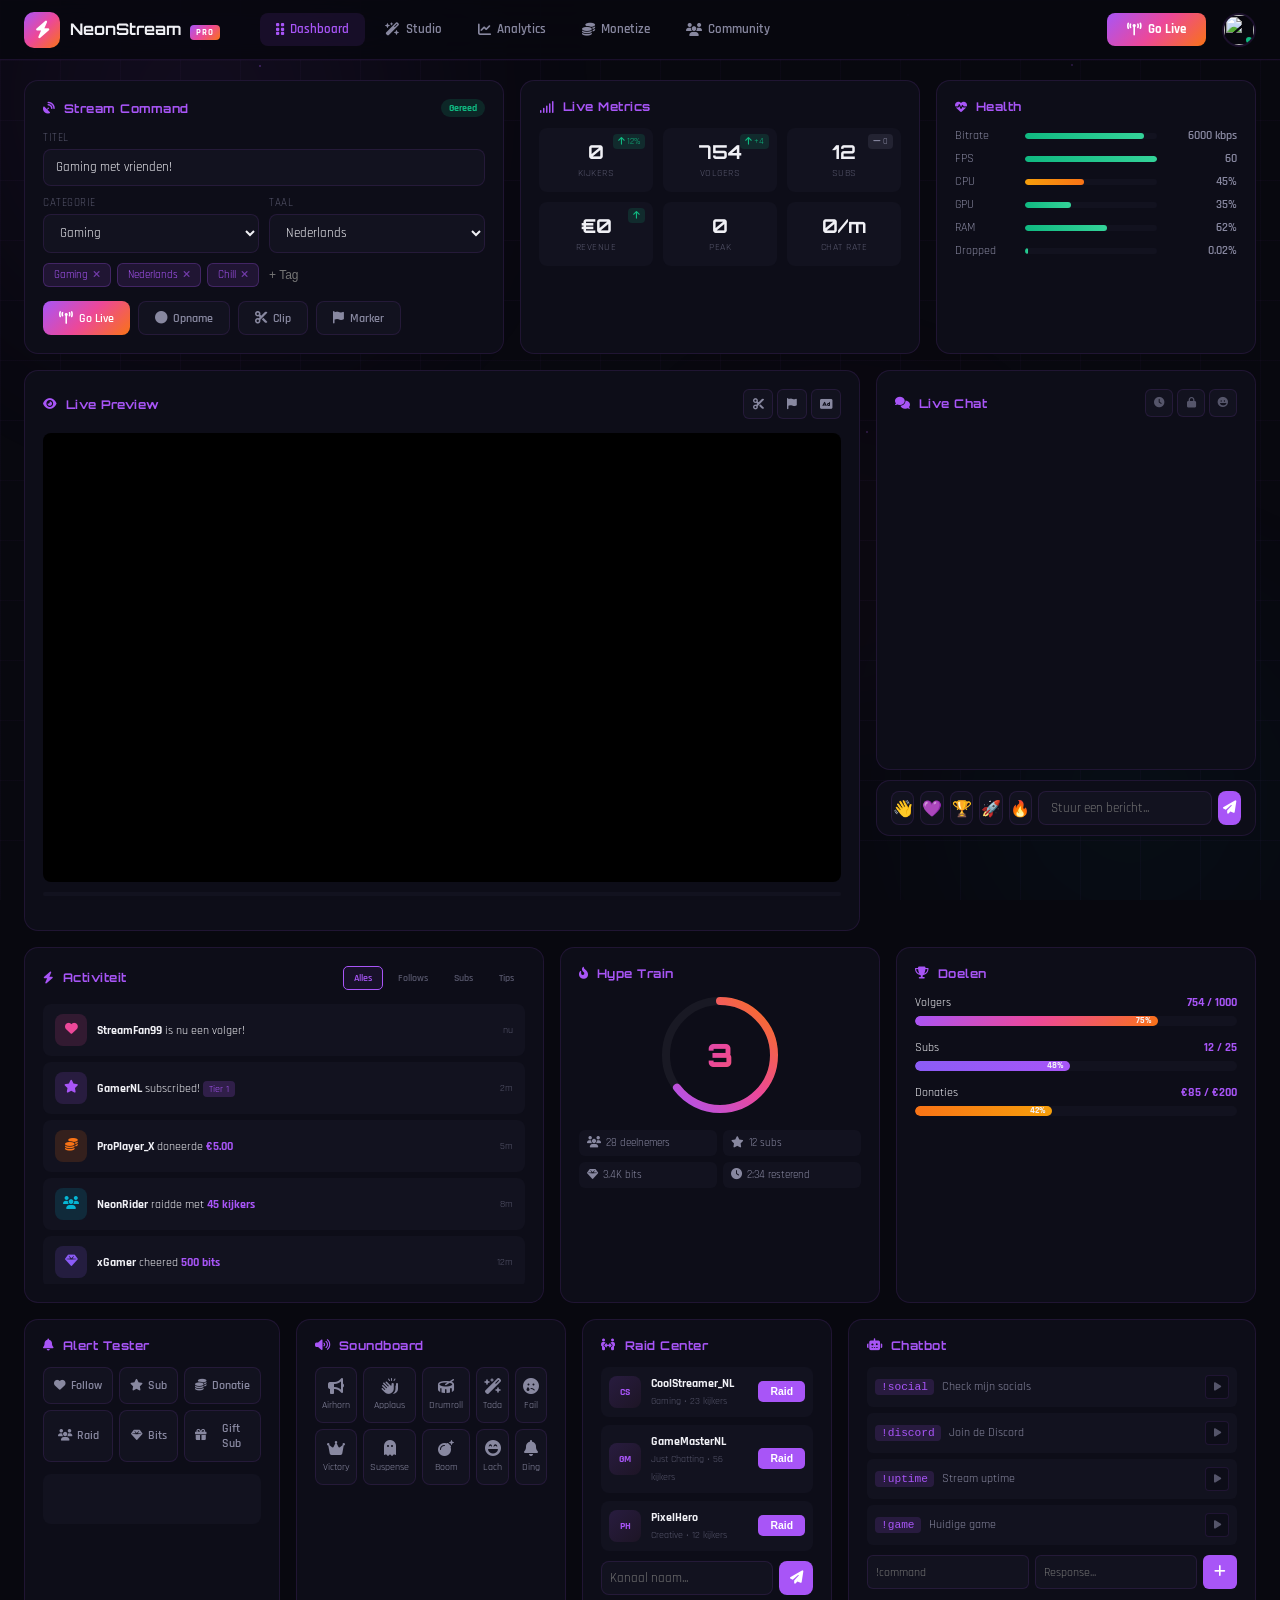
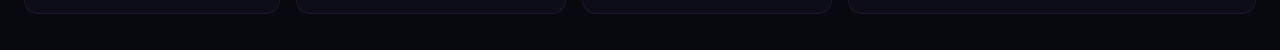
==== pro/index.html @ 512d28dc "Add PRO version + fix quick chat to send to real Twitch - Fix dashboard quick chat buttons to use Tw" ====
<!DOCTYPE html>
<html lang="nl">
<head>
    <meta charset="UTF-8">
    <meta name="viewport" content="width=device-width, initial-scale=1.0">
    <title>NeonStream PRO — Ultimate Streaming Command Center</title>
    <link href="https://fonts.googleapis.com/css2?family=Orbitron:wght@400;500;600;700;800;900&family=Rajdhani:wght@300;400;500;600;700&family=Inter:wght@300;400;500;600;700&display=swap" rel="stylesheet">
    <link rel="stylesheet" href="https://cdnjs.cloudflare.com/ajax/libs/font-awesome/6.4.0/css/all.min.css">
    <link rel="stylesheet" href="pro.css">
</head>
<body>
    <!-- Animated Background -->
    <div class="pro-bg">
        <div class="bg-grid"></div>
        <div class="bg-glow g1"></div>
        <div class="bg-glow g2"></div>
        <div class="bg-glow g3"></div>
        <div class="bg-particles" id="particles"></div>
    </div>

    <!-- Top Bar -->
    <header class="pro-topbar">
        <div class="topbar-left">
            <div class="pro-logo">
                <div class="logo-icon"><i class="fas fa-bolt"></i></div>
                <div class="logo-text">
                    <span class="logo-name">NeonStream</span>
                    <span class="logo-badge">PRO</span>
                </div>
            </div>
        </div>
        <nav class="topbar-nav">
            <a href="#" class="tn-link active" data-page="dashboard"><i class="fas fa-grip-vertical"></i> Dashboard</a>
            <a href="#" class="tn-link" data-page="studio"><i class="fas fa-wand-magic-sparkles"></i> Studio</a>
            <a href="#" class="tn-link" data-page="analytics"><i class="fas fa-chart-line"></i> Analytics</a>
            <a href="#" class="tn-link" data-page="monetize"><i class="fas fa-coins"></i> Monetize</a>
            <a href="#" class="tn-link" data-page="community"><i class="fas fa-users"></i> Community</a>
        </nav>
        <div class="topbar-right">
            <div class="live-indicator" id="liveIndicator">
                <span class="live-pulse"></span>
                <span class="live-text">LIVE</span>
                <span class="live-viewers"><i class="fas fa-eye"></i> <span id="topViewers">0</span></span>
                <span class="live-uptime" id="topUptime">00:00:00</span>
            </div>
            <button class="go-live-btn" id="goLiveBtn" onclick="toggleLive()">
                <i class="fas fa-broadcast-tower"></i>
                <span>Go Live</span>
            </button>
            <div class="user-avatar" onclick="toggleUserPanel()">
                <img src="https://static-cdn.jtvnw.net/jtv_user_pictures/default-avatar.png" alt="">
                <span class="avatar-status"></span>
            </div>
        </div>
    </header>

    <!-- Main Content -->
    <main class="pro-main">
        <!-- ========== DASHBOARD PAGE ========== -->
        <section class="pro-page active" id="pageDashboard">
            <!-- Stream Command Row -->
            <div class="cmd-row">
                <div class="cmd-card stream-card">
                    <div class="card-header">
                        <h3><i class="fas fa-satellite-dish"></i> Stream Command</h3>
                        <span class="card-badge online">Gereed</span>
                    </div>
                    <div class="stream-info-form">
                        <div class="sif-group">
                            <label>Titel</label>
                            <input type="text" id="proStreamTitle" placeholder="Je stream titel..." value="Gaming met vrienden!">
                        </div>
                        <div class="sif-row">
                            <div class="sif-group">
                                <label>Categorie</label>
                                <select id="proCategory">
                                    <option>Just Chatting</option>
                                    <option selected>Gaming</option>
                                    <option>Music</option>
                                    <option>Creative</option>
                                    <option>IRL</option>
                                    <option>Software & Game Dev</option>
                                    <option>Esports</option>
                                    <option>Education</option>
                                    <option>Podcasts</option>
                                </select>
                            </div>
                            <div class="sif-group">
                                <label>Taal</label>
                                <select><option>Nederlands</option><option>English</option></select>
                            </div>
                        </div>
                        <div class="sif-tags">
                            <span class="pro-tag">Gaming <i class="fas fa-xmark" onclick="this.parentElement.remove()"></i></span>
                            <span class="pro-tag">Nederlands <i class="fas fa-xmark" onclick="this.parentElement.remove()"></i></span>
                            <span class="pro-tag">Chill <i class="fas fa-xmark" onclick="this.parentElement.remove()"></i></span>
                            <input type="text" placeholder="+ Tag" onkeydown="if(event.key==='Enter'){addProTag(this)}">
                        </div>
                    </div>
                    <div class="stream-actions">
                        <button class="sa-btn primary" onclick="toggleLive()"><i class="fas fa-broadcast-tower"></i> Go Live</button>
                        <button class="sa-btn" onclick="toggleRecord()"><i class="fas fa-circle" id="proRecDot"></i> Opname</button>
                        <button class="sa-btn" onclick="proClip()"><i class="fas fa-scissors"></i> Clip</button>
                        <button class="sa-btn" onclick="proMarker()"><i class="fas fa-flag"></i> Marker</button>
                    </div>
                </div>

                <div class="cmd-card stats-card">
                    <div class="card-header"><h3><i class="fas fa-signal"></i> Live Metrics</h3></div>
                    <div class="metrics-grid">
                        <div class="metric-item"><div class="metric-val" id="mViewers">0</div><div class="metric-label">Kijkers</div><div class="metric-trend up"><i class="fas fa-arrow-up"></i> 12%</div></div>
                        <div class="metric-item"><div class="metric-val" id="mFollowers">754</div><div class="metric-label">Volgers</div><div class="metric-trend up"><i class="fas fa-arrow-up"></i> +4</div></div>
                        <div class="metric-item"><div class="metric-val" id="mSubs">12</div><div class="metric-label">Subs</div><div class="metric-trend neutral"><i class="fas fa-minus"></i> 0</div></div>
                        <div class="metric-item"><div class="metric-val" id="mRevenue">€0</div><div class="metric-label">Revenue</div><div class="metric-trend up"><i class="fas fa-arrow-up"></i></div></div>
                        <div class="metric-item"><div class="metric-val" id="mPeak">0</div><div class="metric-label">Peak</div><div class="metric-trend"></div></div>
                        <div class="metric-item"><div class="metric-val" id="mChatRate">0/m</div><div class="metric-label">Chat Rate</div><div class="metric-trend"></div></div>
                    </div>
                </div>

                <div class="cmd-card health-card">
                    <div class="card-header"><h3><i class="fas fa-heartbeat"></i> Health</h3></div>
                    <div class="health-bars">
                        <div class="hb-item"><span class="hb-label">Bitrate</span><div class="hb-bar"><div class="hb-fill good" style="width:90%"></div></div><span class="hb-val">6000 kbps</span></div>
                        <div class="hb-item"><span class="hb-label">FPS</span><div class="hb-bar"><div class="hb-fill good" style="width:100%"></div></div><span class="hb-val">60</span></div>
                        <div class="hb-item"><span class="hb-label">CPU</span><div class="hb-bar"><div class="hb-fill warn" id="hbCpu" style="width:45%"></div></div><span class="hb-val" id="hbCpuVal">45%</span></div>
                        <div class="hb-item"><span class="hb-label">GPU</span><div class="hb-bar"><div class="hb-fill good" style="width:35%"></div></div><span class="hb-val">35%</span></div>
                        <div class="hb-item"><span class="hb-label">RAM</span><div class="hb-bar"><div class="hb-fill good" id="hbRam" style="width:62%"></div></div><span class="hb-val" id="hbRamVal">62%</span></div>
                        <div class="hb-item"><span class="hb-label">Dropped</span><div class="hb-bar"><div class="hb-fill good" style="width:2%"></div></div><span class="hb-val">0.02%</span></div>
                    </div>
                </div>
            </div>

            <!-- Preview + Chat Row -->
            <div class="preview-row">
                <div class="cmd-card preview-card">
                    <div class="card-header">
                        <h3><i class="fas fa-eye"></i> Live Preview</h3>
                        <div class="preview-actions">
                            <button onclick="proClip()" title="Clip"><i class="fas fa-scissors"></i></button>
                            <button onclick="proMarker()" title="Marker"><i class="fas fa-flag"></i></button>
                            <button onclick="proAd()" title="Ad Break"><i class="fas fa-ad"></i></button>
                        </div>
                    </div>
                    <div class="preview-embed" id="proTwitchEmbed"></div>
                    <div class="preview-timeline">
                        <div class="pt-bar"><div class="pt-progress" id="ptProgress"></div></div>
                        <div class="pt-markers" id="ptMarkers"></div>
                    </div>
                </div>

                <div class="chat-column">
                    <div class="cmd-card chat-card">
                        <div class="card-header">
                            <h3><i class="fas fa-comments"></i> Live Chat</h3>
                            <div class="chat-mode-btns">
                                <button class="cm-btn" onclick="modAction('slow')" title="Slow Mode"><i class="fas fa-clock"></i></button>
                                <button class="cm-btn" onclick="modAction('sub')" title="Sub Only"><i class="fas fa-lock"></i></button>
                                <button class="cm-btn" onclick="modAction('emote')" title="Emote Only"><i class="fas fa-face-laugh"></i></button>
                            </div>
                        </div>
                        <div class="chat-embed" id="proChatEmbed"></div>
                    </div>
                    <div class="quick-chat-bar">
                        <button class="qc-btn" onclick="proSendChat('Welkom bij de stream! 👋')">👋</button>
                        <button class="qc-btn" onclick="proSendChat('Bedankt voor de follow! 💜')">💜</button>
                        <button class="qc-btn" onclick="proSendChat('GG! 🏆')">🏆</button>
                        <button class="qc-btn" onclick="proSendChat('LETS GO! 🚀')">🚀</button>
                        <button class="qc-btn" onclick="proSendChat('Hype! 🔥')">🔥</button>
                        <input type="text" class="qc-input" id="proQuickMsg" placeholder="Stuur een bericht..." onkeydown="if(event.key==='Enter')proSendChat(this.value)">
                        <button class="qc-send" onclick="proSendChat(document.getElementById('proQuickMsg').value)"><i class="fas fa-paper-plane"></i></button>
                    </div>
                </div>
            </div>

            <!-- Activity + Hype + Goals Row -->
            <div class="activity-row">
                <div class="cmd-card activity-card">
                    <div class="card-header">
                        <h3><i class="fas fa-bolt"></i> Activiteit</h3>
                        <div class="activity-filters">
                            <button class="af active" onclick="filterAct(this,'all')">Alles</button>
                            <button class="af" onclick="filterAct(this,'follow')">Follows</button>
                            <button class="af" onclick="filterAct(this,'sub')">Subs</button>
                            <button class="af" onclick="filterAct(this,'donation')">Tips</button>
                        </div>
                    </div>
                    <div class="activity-feed" id="activityFeed">
                        <div class="act-item follow"><div class="act-icon"><i class="fas fa-heart"></i></div><div class="act-body"><strong>StreamFan99</strong> is nu een volger!</div><div class="act-time">nu</div></div>
                        <div class="act-item sub"><div class="act-icon"><i class="fas fa-star"></i></div><div class="act-body"><strong>GamerNL</strong> subscribed! <span class="act-badge">Tier 1</span></div><div class="act-time">2m</div></div>
                        <div class="act-item donation"><div class="act-icon"><i class="fas fa-coins"></i></div><div class="act-body"><strong>ProPlayer_X</strong> doneerde <span class="act-amount">€5.00</span></div><div class="act-time">5m</div></div>
                        <div class="act-item raid"><div class="act-icon"><i class="fas fa-users"></i></div><div class="act-body"><strong>NeonRider</strong> raidde met <span class="act-amount">45 kijkers</span></div><div class="act-time">8m</div></div>
                        <div class="act-item bits"><div class="act-icon"><i class="fas fa-gem"></i></div><div class="act-body"><strong>xGamer</strong> cheered <span class="act-amount">500 bits</span></div><div class="act-time">12m</div></div>
                    </div>
                </div>

                <div class="cmd-card hype-card">
                    <div class="card-header"><h3><i class="fas fa-fire-flame-curved"></i> Hype Train</h3></div>
                    <div class="hype-display">
                        <div class="hype-level-ring">
                            <svg viewBox="0 0 120 120">
                                <circle cx="60" cy="60" r="54" fill="none" stroke="rgba(255,255,255,0.05)" stroke-width="8"/>
                                <circle cx="60" cy="60" r="54" fill="none" stroke="url(#hypeGrad)" stroke-width="8" stroke-dasharray="339" stroke-dashoffset="120" stroke-linecap="round" id="hypeRing"/>
                                <defs><linearGradient id="hypeGrad" x1="0%" y1="0%" x2="100%" y2="100%"><stop offset="0%" stop-color="#a855f7"/><stop offset="50%" stop-color="#ec4899"/><stop offset="100%" stop-color="#f97316"/></linearGradient></defs>
                            </svg>
                            <div class="hype-level-num">3</div>
                        </div>
                        <div class="hype-stats">
                            <div class="hs-item"><i class="fas fa-users"></i> 28 deelnemers</div>
                            <div class="hs-item"><i class="fas fa-star"></i> 12 subs</div>
                            <div class="hs-item"><i class="fas fa-gem"></i> 3.4K bits</div>
                            <div class="hs-item"><i class="fas fa-clock"></i> 2:34 resterend</div>
                        </div>
                    </div>
                </div>

                <div class="cmd-card goals-card">
                    <div class="card-header"><h3><i class="fas fa-trophy"></i> Doelen</h3></div>
                    <div class="pro-goals">
                        <div class="pro-goal">
                            <div class="pg-header"><span>Volgers</span><span class="pg-nums">754 / 1000</span></div>
                            <div class="pg-bar"><div class="pg-fill" style="width:75.4%"><span>75%</span></div></div>
                        </div>
                        <div class="pro-goal">
                            <div class="pg-header"><span>Subs</span><span class="pg-nums">12 / 25</span></div>
                            <div class="pg-bar"><div class="pg-fill sub" style="width:48%"><span>48%</span></div></div>
                        </div>
                        <div class="pro-goal">
                            <div class="pg-header"><span>Donaties</span><span class="pg-nums">€85 / €200</span></div>
                            <div class="pg-bar"><div class="pg-fill donation" style="width:42.5%"><span>42%</span></div></div>
                        </div>
                    </div>
                </div>
            </div>

            <!-- Alerts + Soundboard + Raid -->
            <div class="tools-row">
                <div class="cmd-card alerts-card">
                    <div class="card-header"><h3><i class="fas fa-bell"></i> Alert Tester</h3></div>
                    <div class="alert-test-grid">
                        <button class="at-btn follow" onclick="testProAlert('follow')"><i class="fas fa-heart"></i> Follow</button>
                        <button class="at-btn sub" onclick="testProAlert('sub')"><i class="fas fa-star"></i> Sub</button>
                        <button class="at-btn donation" onclick="testProAlert('donation')"><i class="fas fa-coins"></i> Donatie</button>
                        <button class="at-btn raid" onclick="testProAlert('raid')"><i class="fas fa-users"></i> Raid</button>
                        <button class="at-btn bits" onclick="testProAlert('bits')"><i class="fas fa-gem"></i> Bits</button>
                        <button class="at-btn giftsub" onclick="testProAlert('giftsub')"><i class="fas fa-gift"></i> Gift Sub</button>
                    </div>
                    <div class="alert-preview-area" id="proAlertPreview"></div>
                </div>

                <div class="cmd-card sound-card">
                    <div class="card-header"><h3><i class="fas fa-volume-high"></i> Soundboard</h3></div>
                    <div class="pro-soundboard">
                        <button class="sb-btn" onclick="proSound(this)"><i class="fas fa-bullhorn"></i><span>Airhorn</span></button>
                        <button class="sb-btn" onclick="proSound(this)"><i class="fas fa-hands-clapping"></i><span>Applaus</span></button>
                        <button class="sb-btn" onclick="proSound(this)"><i class="fas fa-drum"></i><span>Drumroll</span></button>
                        <button class="sb-btn" onclick="proSound(this)"><i class="fas fa-wand-magic-sparkles"></i><span>Tada</span></button>
                        <button class="sb-btn" onclick="proSound(this)"><i class="fas fa-face-sad-tear"></i><span>Fail</span></button>
                        <button class="sb-btn" onclick="proSound(this)"><i class="fas fa-crown"></i><span>Victory</span></button>
                        <button class="sb-btn" onclick="proSound(this)"><i class="fas fa-ghost"></i><span>Suspense</span></button>
                        <button class="sb-btn" onclick="proSound(this)"><i class="fas fa-bomb"></i><span>Boom</span></button>
                        <button class="sb-btn" onclick="proSound(this)"><i class="fas fa-laugh-beam"></i><span>Lach</span></button>
                        <button class="sb-btn" onclick="proSound(this)"><i class="fas fa-bell"></i><span>Ding</span></button>
                    </div>
                </div>

                <div class="cmd-card raid-card">
                    <div class="card-header"><h3><i class="fas fa-people-arrows"></i> Raid Center</h3></div>
                    <div class="raid-targets">
                        <div class="rt-item"><div class="rt-avatar">CS</div><div class="rt-info"><strong>CoolStreamer_NL</strong><span>Gaming • 23 kijkers</span></div><button class="rt-btn" onclick="proRaid('CoolStreamer_NL')">Raid</button></div>
                        <div class="rt-item"><div class="rt-avatar">GM</div><div class="rt-info"><strong>GameMasterNL</strong><span>Just Chatting • 56 kijkers</span></div><button class="rt-btn" onclick="proRaid('GameMasterNL')">Raid</button></div>
                        <div class="rt-item"><div class="rt-avatar">PH</div><div class="rt-info"><strong>PixelHero</strong><span>Creative • 12 kijkers</span></div><button class="rt-btn" onclick="proRaid('PixelHero')">Raid</button></div>
                    </div>
                    <div class="raid-custom-input">
                        <input type="text" placeholder="Kanaal naam..." id="proRaidTarget">
                        <button onclick="proRaid(document.getElementById('proRaidTarget').value)"><i class="fas fa-paper-plane"></i></button>
                    </div>
                </div>

                <div class="cmd-card chatbot-card">
                    <div class="card-header"><h3><i class="fas fa-robot"></i> Chatbot</h3></div>
                    <div class="pro-commands">
                        <div class="pc-item"><code>!social</code><span>Check mijn socials</span><button><i class="fas fa-play"></i></button></div>
                        <div class="pc-item"><code>!discord</code><span>Join de Discord</span><button><i class="fas fa-play"></i></button></div>
                        <div class="pc-item"><code>!uptime</code><span>Stream uptime</span><button><i class="fas fa-play"></i></button></div>
                        <div class="pc-item"><code>!game</code><span>Huidige game</span><button><i class="fas fa-play"></i></button></div>
                    </div>
                    <div class="pc-add">
                        <input type="text" placeholder="!command" id="proCmdName">
                        <input type="text" placeholder="Response..." id="proCmdResp">
                        <button onclick="addProCmd()"><i class="fas fa-plus"></i></button>
                    </div>
                </div>
            </div>
        </section>

        <!-- ========== STUDIO PAGE ========== -->
        <section class="pro-page" id="pageStudio">
            <div class="studio-layout">
                <div class="studio-main">
                    <div class="cmd-card">
                        <div class="card-header"><h3><i class="fas fa-wand-magic-sparkles"></i> Scene Editor</h3></div>
                        <div class="studio-canvas" id="studioCanvas">
                            <div class="sc-element" style="top:60%;left:5%;background:rgba(168,85,247,0.3)"><i class="fas fa-video"></i> Webcam</div>
                            <div class="sc-element" style="top:10%;left:70%;background:rgba(6,182,212,0.3)"><i class="fas fa-comments"></i> Chat</div>
                            <div class="sc-element" style="top:5%;left:30%;background:rgba(236,72,153,0.3)"><i class="fas fa-bell"></i> Alerts</div>
                        </div>
                        <div class="studio-toolbar">
                            <button onclick="addStudioEl('text')"><i class="fas fa-font"></i></button>
                            <button onclick="addStudioEl('image')"><i class="fas fa-image"></i></button>
                            <button onclick="addStudioEl('webcam')"><i class="fas fa-video"></i></button>
                            <button onclick="addStudioEl('browser')"><i class="fas fa-globe"></i></button>
                            <button onclick="addStudioEl('game')"><i class="fas fa-gamepad"></i></button>
                            <button onclick="addStudioEl('screen')"><i class="fas fa-desktop"></i></button>
                            <div class="toolbar-sep"></div>
                            <button onclick="triggerFx('confetti')"><i class="fas fa-party-horn"></i></button>
                            <button onclick="triggerFx('fireworks')"><i class="fas fa-burst"></i></button>
                            <button onclick="triggerFx('snow')"><i class="fas fa-snowflake"></i></button>
                            <button onclick="triggerFx('hearts')"><i class="fas fa-heart"></i></button>
                        </div>
                    </div>
                    <div class="studio-bottom">
                        <div class="cmd-card audio-card">
                            <div class="card-header"><h3><i class="fas fa-sliders-h"></i> Audio Mixer</h3></div>
                            <div class="pro-mixer">
                                <div class="pm-ch"><div class="pm-label"><i class="fas fa-microphone"></i> Mic</div><div class="pm-meter"><div class="pm-fill" style="width:70%"></div></div><input type="range" min="0" max="100" value="80"><button class="pm-mute"><i class="fas fa-microphone"></i></button></div>
                                <div class="pm-ch"><div class="pm-label"><i class="fas fa-desktop"></i> Desktop</div><div class="pm-meter"><div class="pm-fill" style="width:50%"></div></div><input type="range" min="0" max="100" value="60"><button class="pm-mute"><i class="fas fa-volume-up"></i></button></div>
                                <div class="pm-ch"><div class="pm-label"><i class="fas fa-gamepad"></i> Game</div><div class="pm-meter"><div class="pm-fill" style="width:60%"></div></div><input type="range" min="0" max="100" value="70"><button class="pm-mute"><i class="fas fa-volume-up"></i></button></div>
                                <div class="pm-ch"><div class="pm-label"><i class="fas fa-music"></i> Muziek</div><div class="pm-meter"><div class="pm-fill" style="width:30%"></div></div><input type="range" min="0" max="100" value="40"><button class="pm-mute"><i class="fas fa-volume-up"></i></button></div>
                            </div>
                        </div>
                    </div>
                </div>
                <div class="studio-sidebar">
                    <div class="cmd-card scenes-card">
                        <div class="card-header"><h3><i class="fas fa-layer-group"></i> Scenes</h3></div>
                        <div class="pro-scenes">
                            <div class="ps-item active"><i class="fas fa-gamepad"></i> Gaming <span class="ps-live">LIVE</span></div>
                            <div class="ps-item"><i class="fas fa-comments"></i> Just Chatting</div>
                            <div class="ps-item"><i class="fas fa-clock"></i> Starting Soon</div>
                            <div class="ps-item"><i class="fas fa-coffee"></i> BRB</div>
                            <div class="ps-item"><i class="fas fa-hand-wave"></i> Ending</div>
                        </div>
                        <button class="pro-add-btn"><i class="fas fa-plus"></i> Nieuwe Scene</button>
                    </div>
                    <div class="cmd-card trans-card">
                        <div class="card-header"><h3><i class="fas fa-shuffle"></i> Transitie</h3></div>
                        <select class="pro-select"><option>Fade</option><option>Slide</option><option>Zoom</option><option>Stinger</option><option>Cut</option></select>
                        <label class="pro-range-label">Duur: <span id="proTransDur">500</span>ms</label>
                        <input type="range" min="100" max="3000" value="500" class="pro-range" oninput="document.getElementById('proTransDur').textContent=this.value">
                    </div>
                </div>
            </div>
        </section>

        <!-- ========== ANALYTICS PAGE ========== -->
        <section class="pro-page" id="pageAnalytics">
            <div class="analytics-header-row">
                <div class="cmd-card stat-highlight"><div class="sh-icon" style="background:rgba(168,85,247,0.2);color:#a855f7"><i class="fas fa-eye"></i></div><div class="sh-info"><span class="sh-val">1,247</span><span class="sh-label">Totaal Kijkers (7d)</span></div></div>
                <div class="cmd-card stat-highlight"><div class="sh-icon" style="background:rgba(236,72,153,0.2);color:#ec4899"><i class="fas fa-heart"></i></div><div class="sh-info"><span class="sh-val">+89</span><span class="sh-label">Nieuwe Volgers (7d)</span></div></div>
                <div class="cmd-card stat-highlight"><div class="sh-icon" style="background:rgba(249,115,22,0.2);color:#f97316"><i class="fas fa-coins"></i></div><div class="sh-info"><span class="sh-val">€342</span><span class="sh-label">Revenue (7d)</span></div></div>
                <div class="cmd-card stat-highlight"><div class="sh-icon" style="background:rgba(16,185,129,0.2);color:#10b981"><i class="fas fa-clock"></i></div><div class="sh-info"><span class="sh-val">28.5h</span><span class="sh-label">Stream Tijd (7d)</span></div></div>
            </div>
            <div class="analytics-graphs">
                <div class="cmd-card"><div class="card-header"><h3><i class="fas fa-chart-area"></i> Kijkers Trend</h3></div><canvas id="proViewerChart" height="200"></canvas></div>
                <div class="cmd-card"><div class="card-header"><h3><i class="fas fa-chart-bar"></i> Revenue Breakdown</h3></div><canvas id="proRevenueChart" height="200"></canvas></div>
            </div>
            <div class="analytics-details">
                <div class="cmd-card"><div class="card-header"><h3><i class="fas fa-list-ol"></i> Top Supporters</h3></div>
                    <div class="supporters-list">
                        <div class="sup-item"><span class="sup-rank gold">1</span><span class="sup-name">ProPlayer_X</span><span class="sup-amount">€125.00</span></div>
                        <div class="sup-item"><span class="sup-rank silver">2</span><span class="sup-name">GamerNL</span><span class="sup-amount">€67.50</span></div>
                        <div class="sup-item"><span class="sup-rank bronze">3</span><span class="sup-name">NeonRider</span><span class="sup-amount">€45.00</span></div>
                        <div class="sup-item"><span class="sup-rank">4</span><span class="sup-name">StreamFan99</span><span class="sup-amount">€32.00</span></div>
                        <div class="sup-item"><span class="sup-rank">5</span><span class="sup-name">CoolViewer</span><span class="sup-amount">€28.50</span></div>
                    </div>
                </div>
                <div class="cmd-card"><div class="card-header"><h3><i class="fas fa-calendar-check"></i> Stream Schema</h3></div>
                    <div class="pro-schedule">
                        <div class="psch-item today"><div class="psch-day">Vandaag</div><div class="psch-time">14:00 - 18:00</div><div class="psch-cat">Gaming</div></div>
                        <div class="psch-item"><div class="psch-day">Morgen</div><div class="psch-time">20:00 - 23:00</div><div class="psch-cat">Just Chatting</div></div>
                        <div class="psch-item"><div class="psch-day">Zondag</div><div class="psch-time">12:00 - 20:00</div><div class="psch-cat">Marathon</div></div>
                    </div>
                </div>
            </div>
        </section>

        <!-- ========== MONETIZE PAGE ========== -->
        <section class="pro-page" id="pageMonetize">
            <div class="monetize-overview">
                <div class="cmd-card mo-highlight"><div class="mo-val">€342.50</div><div class="mo-label">Deze Maand</div></div>
                <div class="cmd-card mo-highlight"><div class="mo-val">€1,245</div><div class="mo-label">Totaal</div></div>
                <div class="cmd-card mo-highlight"><div class="mo-val">12</div><div class="mo-label">Active Subs</div></div>
                <div class="cmd-card mo-highlight"><div class="mo-val">€28.54</div><div class="mo-label">Gem. per Stream</div></div>
            </div>
            <div class="monetize-grid">
                <div class="cmd-card"><div class="card-header"><h3><i class="fas fa-star"></i> Subscriptions</h3></div>
                    <div class="sub-tiers">
                        <div class="st-item"><span class="st-tier">Tier 1</span><span class="st-price">€4.99</span><span class="st-count">8 subs</span></div>
                        <div class="st-item"><span class="st-tier t2">Tier 2</span><span class="st-price">€9.99</span><span class="st-count">3 subs</span></div>
                        <div class="st-item"><span class="st-tier t3">Tier 3</span><span class="st-price">€24.99</span><span class="st-count">1 sub</span></div>
                    </div>
                </div>
                <div class="cmd-card"><div class="card-header"><h3><i class="fas fa-coins"></i> Donaties</h3></div>
                    <div class="donation-settings">
                        <div class="ds-item"><label>Min. Donatie</label><input type="number" value="1" min="1"> EUR</div>
                        <div class="ds-item"><label>TTS Minimum</label><input type="number" value="5" min="1"> EUR</div>
                        <div class="ds-item"><label>Max. Bericht Lengte</label><input type="number" value="200" min="50"> tekens</div>
                    </div>
                </div>
                <div class="cmd-card"><div class="card-header"><h3><i class="fas fa-ad"></i> Ads</h3></div>
                    <div class="ad-controls">
                        <button class="sa-btn" onclick="proAd()"><i class="fas fa-play"></i> Start Ad Break (90s)</button>
                        <label class="pro-toggle"><input type="checkbox" checked> Auto Ad Breaks</label>
                        <label>Interval: <select class="pro-select"><option>30 min</option><option>45 min</option><option>60 min</option></select></label>
                    </div>
                </div>
            </div>
        </section>

        <!-- ========== COMMUNITY PAGE ========== -->
        <section class="pro-page" id="pageCommunity">
            <div class="community-grid">
                <div class="cmd-card"><div class="card-header"><h3><i class="fas fa-shield-halved"></i> Moderatie</h3></div>
                    <div class="pro-mod-grid">
                        <button class="pm-btn" onclick="proMod(this,'slow')"><i class="fas fa-clock"></i> Slow Mode</button>
                        <button class="pm-btn" onclick="proMod(this,'sub')"><i class="fas fa-lock"></i> Sub Only</button>
                        <button class="pm-btn" onclick="proMod(this,'emote')"><i class="fas fa-face-laugh"></i> Emote Only</button>
                        <button class="pm-btn" onclick="proMod(this,'followers')"><i class="fas fa-user-check"></i> Followers Only</button>
                        <button class="pm-btn" onclick="proMod(this,'unique')"><i class="fas fa-fingerprint"></i> Unique</button>
                        <button class="pm-btn" onclick="proMod(this,'clear')"><i class="fas fa-broom"></i> Clear Chat</button>
                    </div>
                    <div class="automod-section">
                        <h4>AutoMod Level</h4>
                        <input type="range" min="0" max="4" value="2" class="pro-range" id="proAutomod">
                        <div class="am-labels"><span>Uit</span><span>Mild</span><span>Medium</span><span>Streng</span><span>Max</span></div>
                    </div>
                </div>
                <div class="cmd-card"><div class="card-header"><h3><i class="fas fa-globe"></i> Multi-Platform</h3></div>
                    <div class="pro-platforms">
                        <div class="pp-item connected"><i class="fab fa-twitch"></i><span>Twitch</span><span class="pp-status on">Verbonden</span></div>
                        <div class="pp-item"><i class="fab fa-youtube"></i><span>YouTube</span><button class="pp-connect">Verbinden</button></div>
                        <div class="pp-item"><i class="fab fa-tiktok"></i><span>TikTok Live</span><button class="pp-connect">Verbinden</button></div>
                        <div class="pp-item"><i class="fab fa-facebook"></i><span>Facebook</span><button class="pp-connect">Verbinden</button></div>
                        <div class="pp-item"><i class="fas fa-k"></i><span>Kick</span><button class="pp-connect">Verbinden</button></div>
                    </div>
                </div>
                <div class="cmd-card"><div class="card-header"><h3><i class="fas fa-crystal-ball"></i> Predictions</h3></div>
                    <div class="pro-pred">
                        <input type="text" class="pro-input" placeholder="Stel een vraag..." id="proPredQ">
                        <div class="pred-opts"><input type="text" class="pro-input" placeholder="Ja!" value="Ja!"><input type="text" class="pro-input" placeholder="Nee..." value="Nee..."></div>
                        <button class="sa-btn primary full" onclick="startProPred()"><i class="fas fa-play"></i> Start Prediction</button>
                    </div>
                </div>
                <div class="cmd-card"><div class="card-header"><h3><i class="fas fa-poll"></i> Polls</h3></div>
                    <div class="pro-poll">
                        <input type="text" class="pro-input" placeholder="Stel een vraag..." id="proPollQ">
                        <div class="poll-opts" id="proPollOpts"><input type="text" class="pro-input" placeholder="Optie 1"><input type="text" class="pro-input" placeholder="Optie 2"></div>
                        <button class="sa-btn" onclick="addProPollOpt()"><i class="fas fa-plus"></i> Optie</button>
                        <button class="sa-btn primary full" onclick="startProPoll()"><i class="fas fa-play"></i> Start Poll</button>
                    </div>
                </div>
            </div>
        </section>
    </main>

    <!-- Notification Toast -->
    <div class="pro-toast" id="proToast"></div>

    <script src="https://embed.twitch.tv/embed/v1.js"></script>
    <script src="pro.js"></script>
</body>
</html>
---- pro/pro.css ----
/* ==================== NEONSTREAM PRO — PREMIUM CSS ==================== */
:root {
    --bg-primary: #08080f;
    --bg-card: #0d0d18;
    --bg-surface: #12121f;
    --bg-hover: #1a1a2e;
    --border: rgba(168,85,247,0.12);
    --border-hover: rgba(168,85,247,0.35);
    --accent: #a855f7;
    --accent-2: #06b6d4;
    --accent-3: #ec4899;
    --accent-4: #f97316;
    --text-1: #f0f0f5;
    --text-2: #8888a0;
    --text-3: #55556a;
    --gradient: linear-gradient(135deg, #a855f7, #ec4899, #f97316);
    --gradient-subtle: linear-gradient(135deg, rgba(168,85,247,0.15), rgba(236,72,153,0.05));
    --glow: 0 0 30px rgba(168,85,247,0.15);
    --glow-strong: 0 0 60px rgba(168,85,247,0.25);
    --radius: 14px;
    --radius-sm: 8px;
    --font-display: 'Orbitron', monospace;
    --font-body: 'Rajdhani', 'Inter', sans-serif;
}

* { margin: 0; padding: 0; box-sizing: border-box; }
html, body { height: 100%; }
body { font-family: var(--font-body); background: var(--bg-primary); color: var(--text-1); overflow-x: hidden; font-size: 14px; }

/* ===== BACKGROUND ===== */
.pro-bg { position: fixed; inset: 0; z-index: 0; overflow: hidden; }
.bg-grid { position: absolute; inset: 0; background-image:
    linear-gradient(rgba(168,85,247,0.03) 1px, transparent 1px),
    linear-gradient(90deg, rgba(168,85,247,0.03) 1px, transparent 1px);
    background-size: 60px 60px; }
.bg-glow { position: absolute; border-radius: 50%; filter: blur(120px); opacity: 0.4; animation: glowFloat 20s infinite alternate; }
.bg-glow.g1 { width: 600px; height: 600px; top: -200px; left: -100px; background: radial-gradient(circle, rgba(168,85,247,0.3), transparent 70%); }
.bg-glow.g2 { width: 500px; height: 500px; bottom: -150px; right: -100px; background: radial-gradient(circle, rgba(6,182,212,0.2), transparent 70%); animation-delay: -7s; }
.bg-glow.g3 { width: 400px; height: 400px; top: 40%; left: 50%; background: radial-gradient(circle, rgba(236,72,153,0.15), transparent 70%); animation-delay: -13s; }
@keyframes glowFloat { 0% { transform: translate(0,0) scale(1); } 50% { transform: translate(30px, -20px) scale(1.1); } 100% { transform: translate(-20px, 30px) scale(0.95); } }

/* ===== TOP BAR ===== */
.pro-topbar { position: sticky; top: 0; z-index: 100; display: flex; align-items: center; padding: 0 24px; height: 60px; background: rgba(8,8,15,0.85); backdrop-filter: blur(20px) saturate(1.5); border-bottom: 1px solid var(--border); }
.topbar-left { display: flex; align-items: center; }
.pro-logo { display: flex; align-items: center; gap: 10px; }
.logo-icon { width: 36px; height: 36px; display: flex; align-items: center; justify-content: center; background: var(--gradient); border-radius: 10px; font-size: 1.1rem; color: white; }
.logo-name { font-family: var(--font-display); font-size: 1rem; font-weight: 700; }
.logo-badge { font-size: 0.55rem; font-weight: 800; background: var(--gradient); color: white; padding: 2px 6px; border-radius: 4px; margin-left: 4px; letter-spacing: 1px; }

.topbar-nav { display: flex; gap: 4px; margin-left: 40px; }
.tn-link { padding: 8px 16px; border-radius: var(--radius-sm); font-size: 0.82rem; font-weight: 600; color: var(--text-2); text-decoration: none; display: flex; align-items: center; gap: 6px; transition: all 0.2s; }
.tn-link:hover { color: var(--text-1); background: var(--bg-hover); }
.tn-link.active { color: var(--accent); background: rgba(168,85,247,0.1); }

.topbar-right { margin-left: auto; display: flex; align-items: center; gap: 16px; }
.live-indicator { display: none; align-items: center; gap: 10px; padding: 6px 14px; background: rgba(239,68,68,0.1); border: 1px solid rgba(239,68,68,0.3); border-radius: 20px; font-size: 0.75rem; }
.live-indicator.active { display: flex; }
.live-pulse { width: 8px; height: 8px; border-radius: 50%; background: #ef4444; animation: pulse 1.5s infinite; }
@keyframes pulse { 0%,100% { box-shadow: 0 0 0 0 rgba(239,68,68,0.5); } 50% { box-shadow: 0 0 0 6px rgba(239,68,68,0); } }
.live-text { font-weight: 800; color: #ef4444; letter-spacing: 1px; }
.live-viewers, .live-uptime { color: var(--text-2); }

.go-live-btn { padding: 8px 20px; background: var(--gradient); border: none; border-radius: var(--radius-sm); color: white; font-family: var(--font-body); font-size: 0.82rem; font-weight: 700; cursor: pointer; display: flex; align-items: center; gap: 6px; transition: all 0.3s; }
.go-live-btn:hover { transform: translateY(-1px); box-shadow: var(--glow-strong); }
.go-live-btn.live { background: linear-gradient(135deg, #ef4444, #dc2626); }

.user-avatar { width: 34px; height: 34px; border-radius: 50%; overflow: hidden; cursor: pointer; border: 2px solid var(--border); transition: border-color 0.3s; position: relative; }
.user-avatar:hover { border-color: var(--accent); }
.user-avatar img { width: 100%; height: 100%; object-fit: cover; }
.avatar-status { position: absolute; bottom: 0; right: 0; width: 10px; height: 10px; border-radius: 50%; background: #10b981; border: 2px solid var(--bg-primary); }

/* ===== MAIN ===== */
.pro-main { position: relative; z-index: 1; padding: 20px 24px; max-width: 1600px; margin: 0 auto; }
.pro-page { display: none; }
.pro-page.active { display: block; }

/* ===== CARDS ===== */
.cmd-card { background: var(--bg-card); border: 1px solid var(--border); border-radius: var(--radius); padding: 18px; transition: all 0.3s; }
.cmd-card:hover { border-color: var(--border-hover); box-shadow: var(--glow); }
.card-header { display: flex; align-items: center; justify-content: space-between; margin-bottom: 14px; }
.card-header h3 { font-family: var(--font-display); font-size: 0.75rem; letter-spacing: 0.5px; color: var(--accent); display: flex; align-items: center; gap: 8px; }
.card-badge { font-size: 0.6rem; padding: 3px 8px; border-radius: 10px; font-weight: 700; }
.card-badge.online { background: rgba(16,185,129,0.15); color: #10b981; }

/* ===== CMD ROW ===== */
.cmd-row { display: grid; grid-template-columns: 1.2fr 1fr 0.8fr; gap: 16px; margin-bottom: 16px; }

/* Stream Card */
.stream-info-form { margin-bottom: 14px; }
.sif-group { margin-bottom: 10px; }
.sif-group label { display: block; font-size: 0.7rem; color: var(--text-3); margin-bottom: 4px; text-transform: uppercase; letter-spacing: 0.5px; }
.sif-group input, .sif-group select, .pro-input { width: 100%; background: var(--bg-surface); border: 1px solid var(--border); border-radius: var(--radius-sm); padding: 9px 12px; color: var(--text-1); font-family: var(--font-body); font-size: 0.82rem; outline: none; transition: border-color 0.2s; }
.sif-group input:focus, .sif-group select:focus, .pro-input:focus { border-color: var(--accent); }
.sif-row { display: grid; grid-template-columns: 1fr 1fr; gap: 10px; }
.sif-tags { display: flex; flex-wrap: wrap; gap: 6px; align-items: center; }
.pro-tag { display: inline-flex; align-items: center; gap: 5px; padding: 4px 10px; background: rgba(168,85,247,0.12); border: 1px solid rgba(168,85,247,0.25); border-radius: 6px; font-size: 0.7rem; color: var(--accent); }
.pro-tag i { cursor: pointer; opacity: 0.6; font-size: 0.6rem; }
.pro-tag i:hover { opacity: 1; }
.sif-tags input { background: none; border: none; color: var(--text-2); font-size: 0.75rem; width: 80px; outline: none; padding: 4px; }

.stream-actions { display: flex; gap: 8px; flex-wrap: wrap; }
.sa-btn { padding: 8px 16px; background: var(--bg-surface); border: 1px solid var(--border); border-radius: var(--radius-sm); color: var(--text-2); font-family: var(--font-body); font-size: 0.78rem; font-weight: 600; cursor: pointer; display: flex; align-items: center; gap: 6px; transition: all 0.2s; }
.sa-btn:hover { border-color: var(--accent); color: var(--accent); transform: translateY(-1px); }
.sa-btn.primary { background: var(--gradient); border: none; color: white; }
.sa-btn.primary:hover { box-shadow: var(--glow); }
.sa-btn.full { width: 100%; justify-content: center; }

/* Metrics */
.metrics-grid { display: grid; grid-template-columns: repeat(3, 1fr); gap: 10px; }
.metric-item { background: var(--bg-surface); border-radius: var(--radius-sm); padding: 12px; text-align: center; position: relative; }
.metric-val { font-family: var(--font-display); font-size: 1.2rem; font-weight: 700; }
.metric-label { font-size: 0.65rem; color: var(--text-3); margin-top: 2px; text-transform: uppercase; letter-spacing: 0.5px; }
.metric-trend { position: absolute; top: 6px; right: 8px; font-size: 0.55rem; padding: 2px 5px; border-radius: 4px; }
.metric-trend.up { background: rgba(16,185,129,0.15); color: #10b981; }
.metric-trend.neutral { background: rgba(136,136,160,0.15); color: var(--text-2); }

/* Health Bars */
.health-bars { display: flex; flex-direction: column; gap: 8px; }
.hb-item { display: grid; grid-template-columns: 60px 1fr 70px; gap: 10px; align-items: center; font-size: 0.75rem; }
.hb-label { color: var(--text-2); }
.hb-bar { height: 6px; background: var(--bg-surface); border-radius: 3px; overflow: hidden; }
.hb-fill { height: 100%; border-radius: 3px; transition: width 0.5s; }
.hb-fill.good { background: linear-gradient(90deg, #10b981, #34d399); }
.hb-fill.warn { background: linear-gradient(90deg, #f59e0b, #f97316); }
.hb-fill.bad { background: linear-gradient(90deg, #ef4444, #dc2626); }
.hb-val { text-align: right; color: var(--text-2); font-weight: 600; }

/* ===== PREVIEW ROW ===== */
.preview-row { display: grid; grid-template-columns: 1fr 380px; gap: 16px; margin-bottom: 16px; }
.preview-embed { aspect-ratio: 16/9; background: #000; border-radius: var(--radius-sm); overflow: hidden; }
.preview-embed iframe { width: 100%; height: 100%; border: none; }
.preview-actions { display: flex; gap: 4px; }
.preview-actions button { width: 30px; height: 30px; border-radius: 6px; background: var(--bg-surface); border: 1px solid var(--border); color: var(--text-2); cursor: pointer; font-size: 0.7rem; transition: all 0.2s; }
.preview-actions button:hover { border-color: var(--accent); color: var(--accent); }

.preview-timeline { margin-top: 10px; }
.pt-bar { height: 4px; background: var(--bg-surface); border-radius: 2px; overflow: hidden; }
.pt-progress { height: 100%; background: var(--gradient); width: 0%; transition: width 1s linear; }
.pt-markers { position: relative; height: 12px; margin-top: 4px; }

/* Chat */
.chat-column { display: flex; flex-direction: column; gap: 10px; }
.chat-embed { height: 320px; border-radius: var(--radius-sm); overflow: hidden; }
.chat-embed iframe { width: 100%; height: 100%; border: none; }
.chat-mode-btns { display: flex; gap: 4px; }
.cm-btn { width: 28px; height: 28px; border-radius: 6px; background: var(--bg-surface); border: 1px solid var(--border); color: var(--text-3); cursor: pointer; font-size: 0.65rem; transition: all 0.2s; }
.cm-btn:hover, .cm-btn.active { border-color: var(--accent); color: var(--accent); }

.quick-chat-bar { display: flex; gap: 6px; align-items: center; padding: 10px 14px; background: var(--bg-card); border: 1px solid var(--border); border-radius: var(--radius); }
.qc-btn { width: 34px; height: 34px; border-radius: 8px; background: var(--bg-surface); border: 1px solid var(--border); cursor: pointer; font-size: 1rem; transition: all 0.2s; display: flex; align-items: center; justify-content: center; }
.qc-btn:hover { transform: scale(1.15); border-color: var(--accent); }
.qc-input { flex: 1; background: var(--bg-surface); border: 1px solid var(--border); border-radius: var(--radius-sm); padding: 8px 12px; color: var(--text-1); font-family: var(--font-body); font-size: 0.8rem; outline: none; }
.qc-input:focus { border-color: var(--accent); }
.qc-send { width: 34px; height: 34px; border-radius: 8px; background: var(--accent); border: none; color: white; cursor: pointer; display: flex; align-items: center; justify-content: center; transition: all 0.2s; }
.qc-send:hover { transform: scale(1.05); box-shadow: 0 0 15px rgba(168,85,247,0.4); }

/* ===== ACTIVITY ROW ===== */
.activity-row { display: grid; grid-template-columns: 1.3fr 0.8fr 0.9fr; gap: 16px; margin-bottom: 16px; }

.activity-filters { display: flex; gap: 4px; }
.af { padding: 4px 10px; border-radius: 5px; background: none; border: 1px solid transparent; color: var(--text-3); font-family: var(--font-body); font-size: 0.65rem; font-weight: 600; cursor: pointer; transition: all 0.2s; }
.af:hover, .af.active { border-color: var(--accent); color: var(--accent); background: rgba(168,85,247,0.08); }

.activity-feed { display: flex; flex-direction: column; gap: 6px; max-height: 280px; overflow-y: auto; }
.activity-feed::-webkit-scrollbar { width: 4px; }
.activity-feed::-webkit-scrollbar-track { background: transparent; }
.activity-feed::-webkit-scrollbar-thumb { background: var(--border); border-radius: 2px; }

.act-item { display: flex; align-items: center; gap: 10px; padding: 10px 12px; background: var(--bg-surface); border-radius: var(--radius-sm); animation: actIn 0.3s ease; }
@keyframes actIn { from { opacity: 0; transform: translateX(-8px); } }
.act-icon { width: 32px; height: 32px; border-radius: 8px; display: flex; align-items: center; justify-content: center; font-size: 0.8rem; }
.act-item.follow .act-icon { background: rgba(236,72,153,0.15); color: #ec4899; }
.act-item.sub .act-icon { background: rgba(168,85,247,0.15); color: #a855f7; }
.act-item.donation .act-icon { background: rgba(249,115,22,0.15); color: #f97316; }
.act-item.raid .act-icon { background: rgba(6,182,212,0.15); color: #06b6d4; }
.act-item.bits .act-icon { background: rgba(139,92,246,0.15); color: #8b5cf6; }
.act-body { flex: 1; font-size: 0.78rem; }
.act-body strong { color: var(--text-1); }
.act-badge { font-size: 0.6rem; padding: 2px 6px; background: rgba(168,85,247,0.2); color: var(--accent); border-radius: 4px; }
.act-amount { color: var(--accent); font-weight: 700; }
.act-time { font-size: 0.65rem; color: var(--text-3); }

/* Hype Train */
.hype-display { text-align: center; }
.hype-level-ring { position: relative; width: 120px; height: 120px; margin: 0 auto 15px; }
.hype-level-ring svg { width: 100%; height: 100%; transform: rotate(-90deg); }
.hype-level-num { position: absolute; inset: 0; display: flex; align-items: center; justify-content: center; font-family: var(--font-display); font-size: 2rem; font-weight: 900; background: var(--gradient); -webkit-background-clip: text; -webkit-text-fill-color: transparent; }
.hype-stats { display: grid; grid-template-columns: 1fr 1fr; gap: 6px; }
.hs-item { font-size: 0.7rem; color: var(--text-2); display: flex; align-items: center; gap: 5px; padding: 6px 8px; background: var(--bg-surface); border-radius: 6px; }

/* Goals */
.pro-goals { display: flex; flex-direction: column; gap: 14px; }
.pro-goal { }
.pg-header { display: flex; justify-content: space-between; margin-bottom: 6px; font-size: 0.75rem; }
.pg-nums { color: var(--accent); font-weight: 700; }
.pg-bar { height: 10px; background: var(--bg-surface); border-radius: 5px; overflow: hidden; }
.pg-fill { height: 100%; background: var(--gradient); border-radius: 5px; position: relative; transition: width 0.5s; display: flex; align-items: center; justify-content: flex-end; padding-right: 6px; }
.pg-fill span { font-size: 0.55rem; font-weight: 700; }
.pg-fill.sub { background: linear-gradient(90deg, #8b5cf6, #a855f7); }
.pg-fill.donation { background: linear-gradient(90deg, #f97316, #f59e0b); }

/* ===== TOOLS ROW ===== */
.tools-row { display: grid; grid-template-columns: repeat(4, 1fr); gap: 16px; margin-bottom: 16px; }

/* Alert Test */
.alert-test-grid { display: grid; grid-template-columns: repeat(3, 1fr); gap: 6px; margin-bottom: 12px; }
.at-btn { padding: 10px; background: var(--bg-surface); border: 1px solid var(--border); border-radius: var(--radius-sm); color: var(--text-2); font-family: var(--font-body); font-size: 0.72rem; font-weight: 600; cursor: pointer; display: flex; align-items: center; gap: 5px; justify-content: center; transition: all 0.2s; }
.at-btn:hover { transform: scale(1.03); }
.at-btn.follow:hover { border-color: #ec4899; color: #ec4899; }
.at-btn.sub:hover { border-color: #a855f7; color: #a855f7; }
.at-btn.donation:hover { border-color: #f97316; color: #f97316; }
.at-btn.raid:hover { border-color: #06b6d4; color: #06b6d4; }
.at-btn.bits:hover { border-color: #8b5cf6; color: #8b5cf6; }
.at-btn.giftsub:hover { border-color: #10b981; color: #10b981; }
.alert-preview-area { min-height: 50px; background: var(--bg-surface); border-radius: var(--radius-sm); display: flex; align-items: center; justify-content: center; padding: 10px; font-size: 0.8rem; color: var(--text-3); }

/* Soundboard */
.pro-soundboard { display: grid; grid-template-columns: repeat(5, 1fr); gap: 6px; }
.sb-btn { padding: 10px 6px; background: var(--bg-surface); border: 1px solid var(--border); border-radius: var(--radius-sm); color: var(--text-2); cursor: pointer; transition: all 0.2s; display: flex; flex-direction: column; align-items: center; gap: 4px; font-size: 0.65rem; font-family: var(--font-body); }
.sb-btn i { font-size: 1rem; }
.sb-btn:hover { border-color: var(--accent); color: var(--accent); transform: scale(1.05); }
.sb-btn:active { transform: scale(0.92); background: rgba(168,85,247,0.15); }

/* Raid */
.raid-targets { display: flex; flex-direction: column; gap: 8px; margin-bottom: 10px; }
.rt-item { display: flex; align-items: center; gap: 10px; padding: 8px; background: var(--bg-surface); border-radius: var(--radius-sm); }
.rt-avatar { width: 32px; height: 32px; border-radius: 8px; background: var(--gradient-subtle); display: flex; align-items: center; justify-content: center; font-size: 0.65rem; font-weight: 700; color: var(--accent); }
.rt-info { flex: 1; }
.rt-info strong { font-size: 0.78rem; display: block; }
.rt-info span { font-size: 0.65rem; color: var(--text-3); }
.rt-btn { padding: 5px 12px; background: var(--accent); color: white; border: none; border-radius: 5px; font-size: 0.65rem; font-weight: 700; cursor: pointer; transition: all 0.2s; }
.rt-btn:hover { box-shadow: 0 0 10px rgba(168,85,247,0.4); }
.raid-custom-input { display: flex; gap: 6px; }
.raid-custom-input input { flex: 1; background: var(--bg-surface); border: 1px solid var(--border); border-radius: var(--radius-sm); padding: 8px; color: var(--text-1); font-family: var(--font-body); font-size: 0.8rem; outline: none; }
.raid-custom-input button { width: 34px; border-radius: var(--radius-sm); background: var(--accent); border: none; color: white; cursor: pointer; }

/* Chatbot */
.pro-commands { display: flex; flex-direction: column; gap: 6px; margin-bottom: 10px; }
.pc-item { display: flex; align-items: center; gap: 8px; padding: 8px; background: var(--bg-surface); border-radius: 6px; font-size: 0.75rem; }
.pc-item code { background: rgba(168,85,247,0.15); color: var(--accent); padding: 2px 6px; border-radius: 4px; font-size: 0.7rem; }
.pc-item span { flex: 1; color: var(--text-2); }
.pc-item button { width: 24px; height: 24px; border-radius: 4px; background: var(--bg-card); border: 1px solid var(--border); color: var(--text-3); cursor: pointer; font-size: 0.6rem; }
.pc-item button:hover { color: var(--accent); border-color: var(--accent); }
.pc-add { display: flex; gap: 6px; }
.pc-add input { flex: 1; background: var(--bg-surface); border: 1px solid var(--border); border-radius: 6px; padding: 8px; color: var(--text-1); font-family: var(--font-body); font-size: 0.78rem; outline: none; }
.pc-add button { width: 34px; border-radius: 6px; background: var(--accent); border: none; color: white; cursor: pointer; }

/* ===== STUDIO PAGE ===== */
.studio-layout { display: grid; grid-template-columns: 1fr 280px; gap: 16px; }
.studio-main { display: flex; flex-direction: column; gap: 16px; }
.studio-canvas { aspect-ratio: 16/9; background: #0a0a14; border: 2px dashed var(--border); border-radius: var(--radius-sm); position: relative; margin-bottom: 10px; }
.sc-element { position: absolute; padding: 10px 14px; border-radius: 6px; font-size: 0.72rem; display: flex; align-items: center; gap: 5px; cursor: move; border: 1px solid rgba(255,255,255,0.15); transition: all 0.2s; }
.sc-element:hover { border-color: var(--accent); box-shadow: 0 0 12px rgba(168,85,247,0.3); }

.studio-toolbar { display: flex; gap: 6px; flex-wrap: wrap; }
.studio-toolbar button { width: 36px; height: 36px; border-radius: 8px; background: var(--bg-surface); border: 1px solid var(--border); color: var(--text-2); cursor: pointer; transition: all 0.2s; font-size: 0.8rem; }
.studio-toolbar button:hover { border-color: var(--accent); color: var(--accent); }
.toolbar-sep { width: 1px; height: 36px; background: var(--border); margin: 0 4px; }

.studio-sidebar { display: flex; flex-direction: column; gap: 16px; }
.pro-scenes { display: flex; flex-direction: column; gap: 5px; margin-bottom: 8px; }
.ps-item { padding: 10px 12px; background: var(--bg-surface); border: 1px solid var(--border); border-radius: var(--radius-sm); font-size: 0.8rem; cursor: pointer; display: flex; align-items: center; gap: 8px; transition: all 0.2s; }
.ps-item:hover { border-color: var(--border-hover); }
.ps-item.active { border-color: var(--accent); background: rgba(168,85,247,0.08); }
.ps-live { margin-left: auto; font-size: 0.55rem; font-weight: 800; color: #ef4444; background: rgba(239,68,68,0.15); padding: 2px 6px; border-radius: 4px; }
.pro-add-btn { width: 100%; padding: 8px; background: var(--bg-surface); border: 1px dashed var(--border); border-radius: var(--radius-sm); color: var(--text-3); font-family: var(--font-body); font-size: 0.75rem; cursor: pointer; transition: all 0.2s; }
.pro-add-btn:hover { border-color: var(--accent); color: var(--accent); }

.pro-select { width: 100%; background: var(--bg-surface); border: 1px solid var(--border); border-radius: var(--radius-sm); padding: 8px; color: var(--text-1); font-family: var(--font-body); font-size: 0.8rem; outline: none; margin-bottom: 8px; }
.pro-range-label { font-size: 0.7rem; color: var(--text-3); margin-bottom: 4px; display: block; }
.pro-range { width: 100%; accent-color: var(--accent); }

/* Audio Card */
.pro-mixer { display: flex; flex-direction: column; gap: 10px; }
.pm-ch { display: grid; grid-template-columns: 80px 1fr auto auto; gap: 10px; align-items: center; padding: 8px 10px; background: var(--bg-surface); border-radius: var(--radius-sm); }
.pm-label { font-size: 0.72rem; display: flex; align-items: center; gap: 5px; color: var(--text-2); }
.pm-meter { height: 6px; background: var(--bg-card); border-radius: 3px; overflow: hidden; }
.pm-fill { height: 100%; background: linear-gradient(90deg, #10b981, #eab308, #ef4444); border-radius: 3px; transition: width 0.15s; }
.pm-ch input[type="range"] { width: 80px; accent-color: var(--accent); }
.pm-mute { width: 28px; height: 28px; border-radius: 6px; background: var(--bg-card); border: 1px solid var(--border); color: var(--text-2); cursor: pointer; font-size: 0.7rem; }
.pm-mute:hover { border-color: var(--accent); color: var(--accent); }

/* ===== ANALYTICS PAGE ===== */
.analytics-header-row { display: grid; grid-template-columns: repeat(4, 1fr); gap: 16px; margin-bottom: 16px; }
.stat-highlight { display: flex; align-items: center; gap: 14px; }
.sh-icon { width: 44px; height: 44px; border-radius: 12px; display: flex; align-items: center; justify-content: center; font-size: 1.1rem; }
.sh-val { font-family: var(--font-display); font-size: 1.3rem; font-weight: 700; display: block; }
.sh-label { font-size: 0.7rem; color: var(--text-3); }
.analytics-graphs { display: grid; grid-template-columns: 1fr 1fr; gap: 16px; margin-bottom: 16px; }
.analytics-graphs canvas { width: 100%; height: 180px; }
.analytics-details { display: grid; grid-template-columns: 1fr 1fr; gap: 16px; }

.supporters-list { display: flex; flex-direction: column; gap: 6px; }
.sup-item { display: flex; align-items: center; gap: 10px; padding: 10px; background: var(--bg-surface); border-radius: var(--radius-sm); font-size: 0.8rem; }
.sup-rank { width: 24px; height: 24px; border-radius: 6px; background: var(--bg-card); display: flex; align-items: center; justify-content: center; font-size: 0.7rem; font-weight: 700; }
.sup-rank.gold { background: rgba(234,179,8,0.2); color: #eab308; }
.sup-rank.silver { background: rgba(156,163,175,0.2); color: #9ca3af; }
.sup-rank.bronze { background: rgba(180,83,9,0.2); color: #d97706; }
.sup-name { flex: 1; font-weight: 600; }
.sup-amount { color: var(--accent); font-weight: 700; }

.pro-schedule { display: flex; flex-direction: column; gap: 6px; }
.psch-item { display: grid; grid-template-columns: 80px 1fr auto; gap: 10px; padding: 10px; background: var(--bg-surface); border-radius: var(--radius-sm); font-size: 0.8rem; align-items: center; }
.psch-item.today { border-left: 3px solid var(--accent); }
.psch-day { font-weight: 700; }
.psch-time { color: var(--text-2); }
.psch-cat { background: rgba(168,85,247,0.12); color: var(--accent); padding: 3px 8px; border-radius: 5px; font-size: 0.65rem; }

/* ===== MONETIZE PAGE ===== */
.monetize-overview { display: grid; grid-template-columns: repeat(4, 1fr); gap: 16px; margin-bottom: 16px; }
.mo-highlight { text-align: center; padding: 24px; }
.mo-val { font-family: var(--font-display); font-size: 1.5rem; font-weight: 800; background: var(--gradient); -webkit-background-clip: text; -webkit-text-fill-color: transparent; }
.mo-label { font-size: 0.7rem; color: var(--text-3); margin-top: 4px; }
.monetize-grid { display: grid; grid-template-columns: repeat(3, 1fr); gap: 16px; }

.sub-tiers { display: flex; flex-direction: column; gap: 8px; }
.st-item { display: flex; align-items: center; gap: 10px; padding: 10px; background: var(--bg-surface); border-radius: var(--radius-sm); }
.st-tier { font-size: 0.7rem; font-weight: 700; padding: 3px 8px; border-radius: 5px; background: rgba(168,85,247,0.15); color: var(--accent); }
.st-tier.t2 { background: rgba(6,182,212,0.15); color: var(--accent-2); }
.st-tier.t3 { background: rgba(236,72,153,0.15); color: var(--accent-3); }
.st-price { flex: 1; font-size: 0.8rem; }
.st-count { font-size: 0.75rem; color: var(--text-2); }

.donation-settings { display: flex; flex-direction: column; gap: 10px; }
.ds-item { display: flex; align-items: center; gap: 8px; font-size: 0.8rem; }
.ds-item label { min-width: 110px; color: var(--text-2); font-size: 0.72rem; }
.ds-item input { width: 60px; background: var(--bg-surface); border: 1px solid var(--border); border-radius: 5px; padding: 5px 8px; color: var(--text-1); font-family: var(--font-body); outline: none; text-align: center; }

.ad-controls { display: flex; flex-direction: column; gap: 10px; }
.pro-toggle { font-size: 0.78rem; color: var(--text-2); display: flex; align-items: center; gap: 6px; }
.pro-toggle input { accent-color: var(--accent); }

/* ===== COMMUNITY PAGE ===== */
.community-grid { display: grid; grid-template-columns: 1fr 1fr; gap: 16px; }
.pro-mod-grid { display: grid; grid-template-columns: repeat(3, 1fr); gap: 6px; margin-bottom: 14px; }
.pm-btn { padding: 10px; background: var(--bg-surface); border: 1px solid var(--border); border-radius: var(--radius-sm); color: var(--text-2); font-family: var(--font-body); font-size: 0.72rem; font-weight: 600; cursor: pointer; display: flex; align-items: center; gap: 5px; justify-content: center; transition: all 0.2s; }
.pm-btn:hover { border-color: var(--accent); color: var(--accent); }
.pm-btn.active { background: rgba(168,85,247,0.12); border-color: var(--accent); color: var(--accent); }
.automod-section h4 { font-size: 0.75rem; color: var(--text-2); margin-bottom: 8px; }
.am-labels { display: flex; justify-content: space-between; font-size: 0.6rem; color: var(--text-3); margin-top: 4px; }

.pro-platforms { display: flex; flex-direction: column; gap: 8px; }
.pp-item { display: flex; align-items: center; gap: 12px; padding: 12px; background: var(--bg-surface); border-radius: var(--radius-sm); font-size: 0.82rem; }
.pp-item i { font-size: 1.2rem; width: 24px; text-align: center; }
.pp-item span:first-of-type { flex: 1; }
.pp-status.on { font-size: 0.65rem; color: #10b981; font-weight: 700; }
.pp-connect { padding: 5px 12px; background: var(--bg-card); border: 1px solid var(--border); border-radius: 5px; color: var(--text-2); font-size: 0.65rem; cursor: pointer; font-family: var(--font-body); }
.pp-connect:hover { border-color: var(--accent); color: var(--accent); }
.pp-item.connected { border-left: 3px solid #10b981; }

.pro-pred, .pro-poll { display: flex; flex-direction: column; gap: 8px; }
.pred-opts { display: flex; gap: 6px; }
.pred-opts input { flex: 1; }
.poll-opts { display: flex; flex-direction: column; gap: 6px; margin-bottom: 6px; }

/* ===== TOAST ===== */
.pro-toast { position: fixed; bottom: 24px; right: 24px; padding: 14px 24px; background: var(--bg-card); border: 1px solid var(--accent); border-radius: var(--radius); color: var(--text-1); font-size: 0.82rem; z-index: 10000; transform: translateY(100px); opacity: 0; transition: all 0.35s cubic-bezier(0.4, 0, 0.2, 1); box-shadow: 0 0 30px rgba(168,85,247,0.2); backdrop-filter: blur(10px); }
.pro-toast.show { transform: translateY(0); opacity: 1; }

/* ===== SCROLLBAR ===== */
::-webkit-scrollbar { width: 6px; }
::-webkit-scrollbar-track { background: transparent; }
::-webkit-scrollbar-thumb { background: rgba(168,85,247,0.2); border-radius: 3px; }
::-webkit-scrollbar-thumb:hover { background: rgba(168,85,247,0.4); }

/* ===== RESPONSIVE ===== */
@media (max-width: 1200px) {
    .cmd-row { grid-template-columns: 1fr 1fr; }
    .tools-row { grid-template-columns: 1fr 1fr; }
    .activity-row { grid-template-columns: 1fr 1fr; }
    .analytics-header-row { grid-template-columns: repeat(2, 1fr); }
    .monetize-overview { grid-template-columns: repeat(2, 1fr); }
    .monetize-grid { grid-template-columns: 1fr 1fr; }
}
@media (max-width: 900px) {
    .cmd-row, .preview-row, .activity-row, .tools-row { grid-template-columns: 1fr; }
    .studio-layout { grid-template-columns: 1fr; }
    .analytics-graphs, .analytics-details, .community-grid { grid-template-columns: 1fr; }
    .topbar-nav { display: none; }
    .pro-topbar { padding: 0 12px; }
}
@media (max-width: 600px) {
    .pro-main { padding: 12px; }
    .metrics-grid { grid-template-columns: repeat(2, 1fr); }
    .pro-soundboard { grid-template-columns: repeat(3, 1fr); }
    .alert-test-grid { grid-template-columns: repeat(2, 1fr); }
}
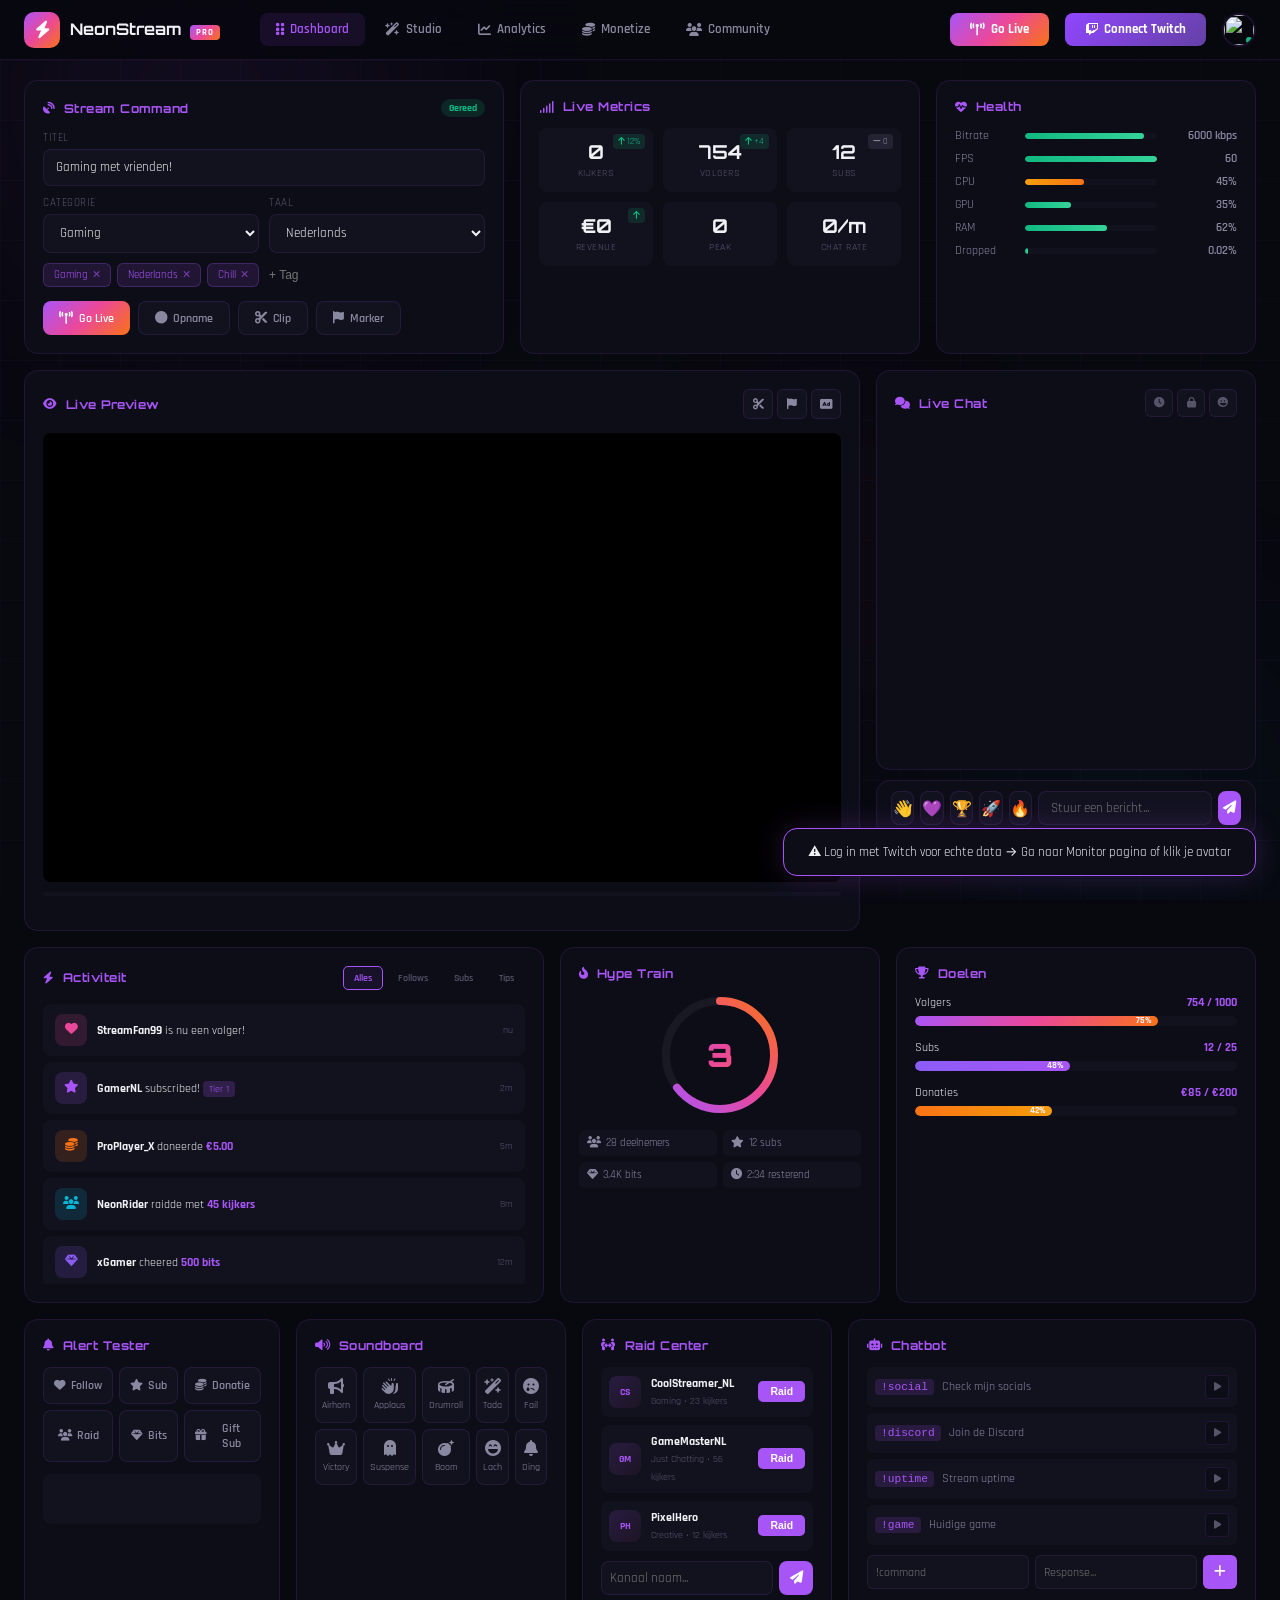
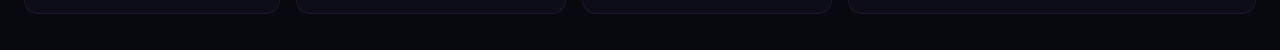
==== commit ab481cde: "Remove all fake data - connect to real Twitch API only - PRO version now uses real Twitch Helix API " ====
--- a/pro/index.html
+++ b/pro/index.html
@@ -47,6 +47,10 @@
                 <i class="fas fa-broadcast-tower"></i>
                 <span>Go Live</span>
             </button>
+            <button class="go-live-btn" onclick="connectTwitch()" style="background:linear-gradient(135deg,#9146ff,#6441a5);" id="connectBtn">
+                <i class="fab fa-twitch"></i>
+                <span>Connect Twitch</span>
+            </button>
             <div class="user-avatar" onclick="toggleUserPanel()">
                 <img src="https://static-cdn.jtvnw.net/jtv_user_pictures/default-avatar.png" alt="">
                 <span class="avatar-status"></span>
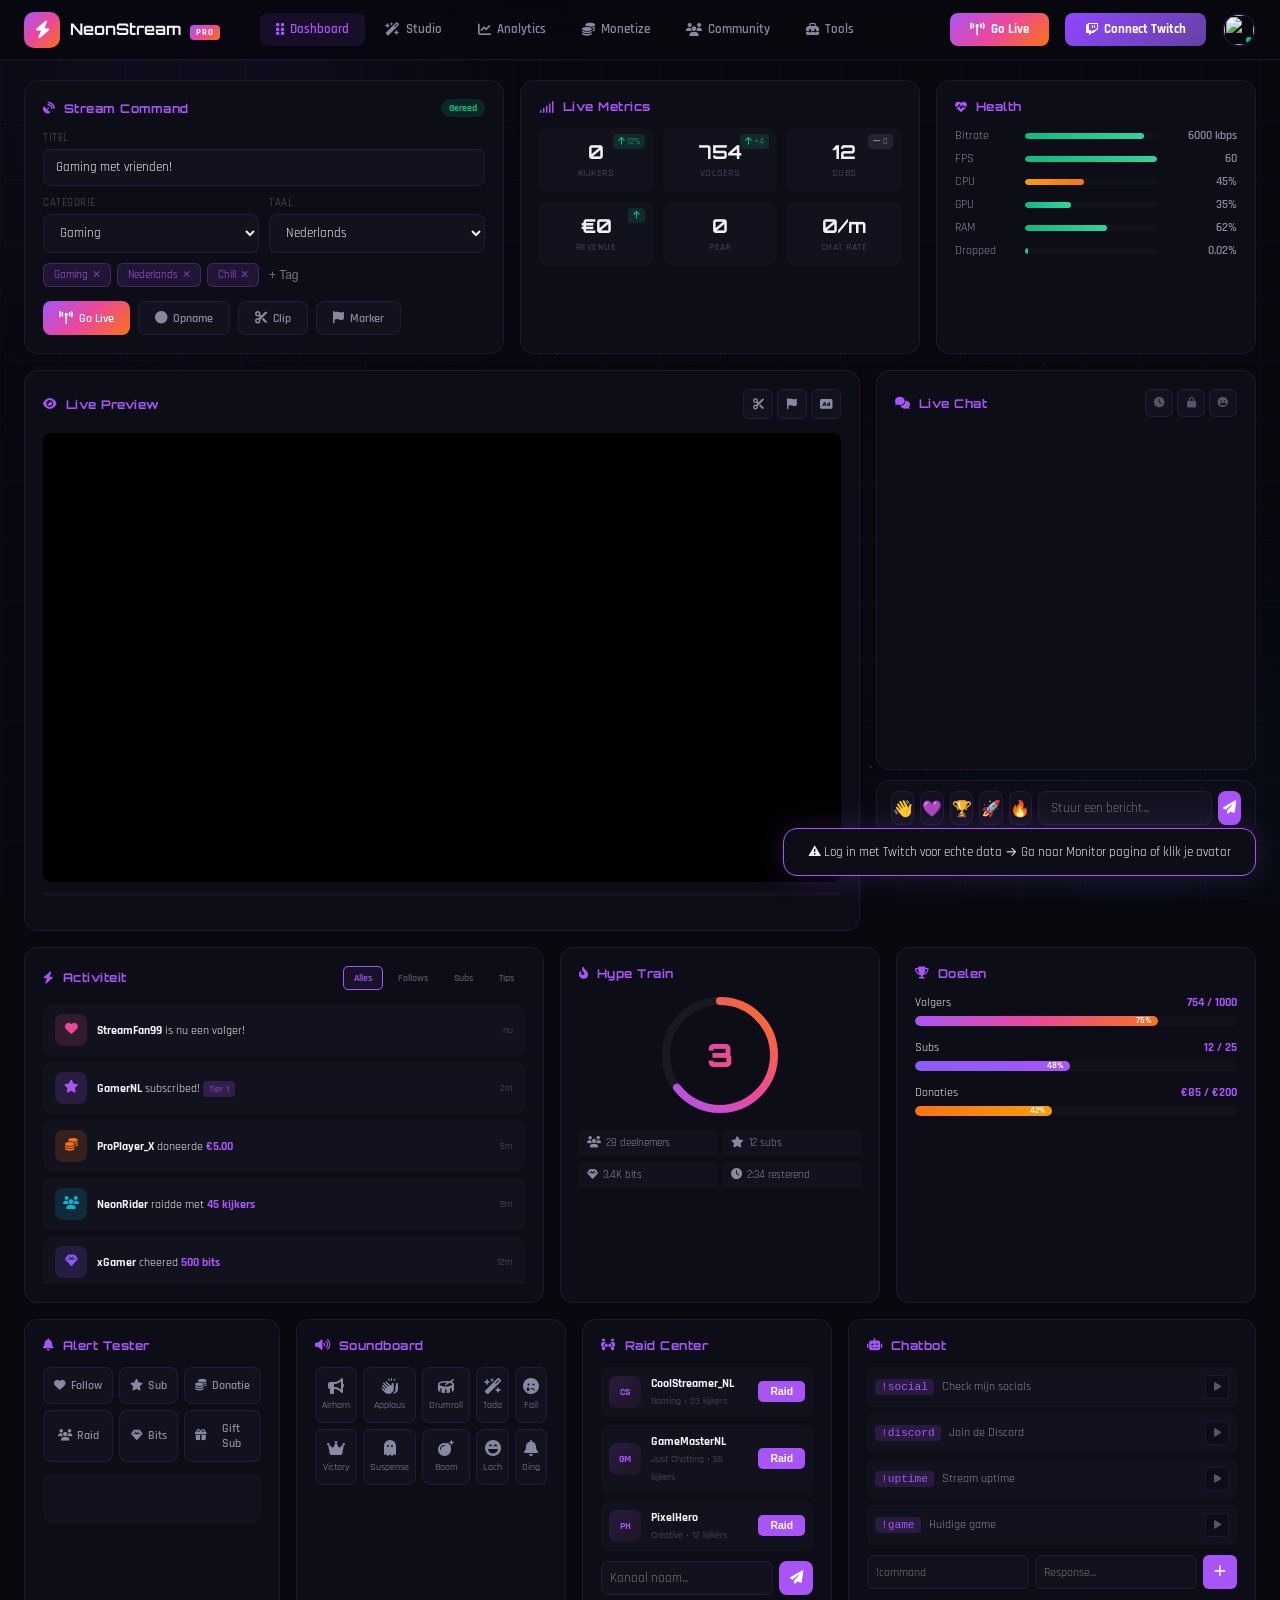
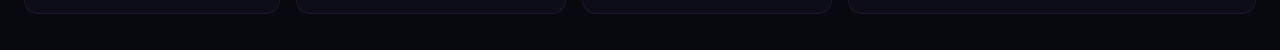
==== commit c286db50: "Add ultimate Tools page with OBS WebSocket, Discord, Streamlabs, StreamElements integration - OBS We" ====
--- a/pro/index.html
+++ b/pro/index.html
@@ -35,6 +35,7 @@
             <a href="#" class="tn-link" data-page="analytics"><i class="fas fa-chart-line"></i> Analytics</a>
             <a href="#" class="tn-link" data-page="monetize"><i class="fas fa-coins"></i> Monetize</a>
             <a href="#" class="tn-link" data-page="community"><i class="fas fa-users"></i> Community</a>
+            <a href="#" class="tn-link" data-page="tools"><i class="fas fa-toolbox"></i> Tools</a>
         </nav>
         <div class="topbar-right">
             <div class="live-indicator" id="liveIndicator">
@@ -465,6 +466,234 @@
                 </div>
             </div>
         </section>
+        <!-- ========== TOOLS PAGE ========== -->
+        <section class="pro-page" id="pageTools">
+            <!-- OBS Connection Status -->
+            <div class="tools-connect-row">
+                <div class="cmd-card obs-connect-card">
+                    <div class="card-header">
+                        <h3><i class="fas fa-plug"></i> OBS WebSocket</h3>
+                        <span class="card-badge" id="obsStatusBadge">Niet verbonden</span>
+                    </div>
+                    <div class="obs-connect-form">
+                        <div class="sif-row">
+                            <div class="sif-group">
+                                <label>WebSocket URL</label>
+                                <input type="text" id="obsWsUrl" placeholder="ws://localhost:4455" value="ws://localhost:4455">
+                            </div>
+                            <div class="sif-group">
+                                <label>Wachtwoord</label>
+                                <input type="password" id="obsWsPassword" placeholder="OBS WebSocket wachtwoord">
+                            </div>
+                        </div>
+                        <div class="stream-actions">
+                            <button class="sa-btn primary" id="obsConnectBtn" onclick="obsConnect()"><i class="fas fa-plug"></i> Verbinden</button>
+                            <button class="sa-btn" id="obsDisconnectBtn" onclick="obsDisconnect()" style="display:none"><i class="fas fa-unlink"></i> Verbreken</button>
+                        </div>
+                    </div>
+                </div>
+                <div class="cmd-card obs-status-card">
+                    <div class="card-header"><h3><i class="fas fa-signal"></i> OBS Status</h3></div>
+                    <div class="obs-status-grid">
+                        <div class="obs-stat"><i class="fas fa-broadcast-tower"></i><span id="obsStreamStatus">Offline</span><small>Stream</small></div>
+                        <div class="obs-stat"><i class="fas fa-circle"></i><span id="obsRecordStatus">Gestopt</span><small>Opname</small></div>
+                        <div class="obs-stat"><i class="fas fa-layer-group"></i><span id="obsCurrentScene">—</span><small>Scene</small></div>
+                        <div class="obs-stat"><i class="fas fa-microphone"></i><span id="obsMicStatus">—</span><small>Mic</small></div>
+                        <div class="obs-stat"><i class="fas fa-tachometer-alt"></i><span id="obsCpuUsage">—</span><small>CPU</small></div>
+                        <div class="obs-stat"><i class="fas fa-memory"></i><span id="obsMemUsage">—</span><small>RAM</small></div>
+                    </div>
+                </div>
+            </div>
+
+            <!-- OBS Controls -->
+            <div class="obs-controls-row">
+                <div class="cmd-card">
+                    <div class="card-header"><h3><i class="fas fa-layer-group"></i> OBS Scenes</h3></div>
+                    <div class="obs-scenes-list" id="obsScenesList">
+                        <div class="obs-no-data"><i class="fas fa-plug"></i> Verbind OBS om scenes te zien</div>
+                    </div>
+                </div>
+                <div class="cmd-card">
+                    <div class="card-header"><h3><i class="fas fa-sliders-h"></i> OBS Audio</h3></div>
+                    <div class="obs-audio-list" id="obsAudioList">
+                        <div class="obs-no-data"><i class="fas fa-plug"></i> Verbind OBS om audio te zien</div>
+                    </div>
+                </div>
+                <div class="cmd-card">
+                    <div class="card-header"><h3><i class="fas fa-video"></i> OBS Sources</h3></div>
+                    <div class="obs-sources-list" id="obsSourcesList">
+                        <div class="obs-no-data"><i class="fas fa-plug"></i> Verbind OBS om bronnen te zien</div>
+                    </div>
+                </div>
+                <div class="cmd-card">
+                    <div class="card-header"><h3><i class="fas fa-gamepad"></i> OBS Bediening</h3></div>
+                    <div class="obs-quick-actions">
+                        <button class="sa-btn" onclick="obsAction('startStream')"><i class="fas fa-broadcast-tower"></i> Start Stream</button>
+                        <button class="sa-btn" onclick="obsAction('stopStream')"><i class="fas fa-stop"></i> Stop Stream</button>
+                        <button class="sa-btn" onclick="obsAction('startRecord')"><i class="fas fa-circle" style="color:#ef4444"></i> Start Opname</button>
+                        <button class="sa-btn" onclick="obsAction('stopRecord')"><i class="fas fa-square"></i> Stop Opname</button>
+                        <button class="sa-btn" onclick="obsAction('pauseRecord')"><i class="fas fa-pause"></i> Pauze Opname</button>
+                        <button class="sa-btn" onclick="obsAction('toggleVCam')"><i class="fas fa-camera"></i> Virtual Cam</button>
+                        <button class="sa-btn" onclick="obsAction('toggleStudioMode')"><i class="fas fa-columns"></i> Studio Mode</button>
+                        <button class="sa-btn" onclick="obsAction('screenshot')"><i class="fas fa-camera-retro"></i> Screenshot</button>
+                    </div>
+                </div>
+            </div>
+
+            <!-- Extra Tools Row -->
+            <div class="extra-tools-row">
+                <div class="cmd-card">
+                    <div class="card-header"><h3><i class="fab fa-discord"></i> Discord Bot</h3></div>
+                    <div class="tool-integration">
+                        <p class="tool-desc">Stuur automatisch meldingen naar je Discord server wanneer je live gaat.</p>
+                        <div class="sif-group">
+                            <label>Discord Webhook URL</label>
+                            <input type="text" id="discordWebhook" placeholder="https://discord.com/api/webhooks/...">
+                        </div>
+                        <div class="tool-toggles">
+                            <label class="pro-toggle"><input type="checkbox" checked> Live melding</label>
+                            <label class="pro-toggle"><input type="checkbox"> Stream titel wijziging</label>
+                            <label class="pro-toggle"><input type="checkbox" checked> Clip gemaakt</label>
+                        </div>
+                        <button class="sa-btn" onclick="testDiscordWebhook()"><i class="fas fa-paper-plane"></i> Test Webhook</button>
+                    </div>
+                </div>
+
+                <div class="cmd-card">
+                    <div class="card-header"><h3><i class="fas fa-wand-sparkles"></i> Streamlabs</h3></div>
+                    <div class="tool-integration">
+                        <p class="tool-desc">Gebruik Streamlabs voor alerts, donaties en widgets op je stream.</p>
+                        <div class="tool-links">
+                            <a href="https://streamlabs.com/dashboard" target="_blank" class="tool-link"><i class="fas fa-external-link-alt"></i> Streamlabs Dashboard</a>
+                            <a href="https://streamlabs.com/widgets/alert-box" target="_blank" class="tool-link"><i class="fas fa-bell"></i> Alert Box URL</a>
+                            <a href="https://streamlabs.com/widgets/event-list" target="_blank" class="tool-link"><i class="fas fa-list"></i> Event List URL</a>
+                            <a href="https://streamlabs.com/widgets/chat-box" target="_blank" class="tool-link"><i class="fas fa-comments"></i> Chat Box URL</a>
+                        </div>
+                        <div class="sif-group" style="margin-top:10px">
+                            <label>Alert Box URL (Browser Source)</label>
+                            <input type="text" id="slAlertUrl" placeholder="https://streamlabs.com/alert-box/v3/...">
+                        </div>
+                    </div>
+                </div>
+
+                <div class="cmd-card">
+                    <div class="card-header"><h3><i class="fas fa-bolt"></i> StreamElements</h3></div>
+                    <div class="tool-integration">
+                        <p class="tool-desc">StreamElements voor overlay, chatbot en loyalty systeem.</p>
+                        <div class="tool-links">
+                            <a href="https://streamelements.com/dashboard" target="_blank" class="tool-link"><i class="fas fa-external-link-alt"></i> SE Dashboard</a>
+                            <a href="https://streamelements.com/dashboard/overlays" target="_blank" class="tool-link"><i class="fas fa-layer-group"></i> Overlays</a>
+                            <a href="https://streamelements.com/dashboard/bot" target="_blank" class="tool-link"><i class="fas fa-robot"></i> Chatbot</a>
+                        </div>
+                        <div class="sif-group" style="margin-top:10px">
+                            <label>Overlay URL (Browser Source)</label>
+                            <input type="text" id="seOverlayUrl" placeholder="https://streamelements.com/overlay/...">
+                        </div>
+                    </div>
+                </div>
+            </div>
+
+            <!-- Hotkeys + Timer + Auto Messages -->
+            <div class="extra-tools-row">
+                <div class="cmd-card">
+                    <div class="card-header"><h3><i class="fas fa-keyboard"></i> Hotkeys</h3></div>
+                    <div class="hotkeys-list">
+                        <div class="hotkey-item"><kbd>F1</kbd><span>Mute/Unmute Mic</span></div>
+                        <div class="hotkey-item"><kbd>F2</kbd><span>Mute/Unmute Desktop</span></div>
+                        <div class="hotkey-item"><kbd>F3</kbd><span>Start/Stop Opname</span></div>
+                        <div class="hotkey-item"><kbd>F5</kbd><span>Scene: Gaming</span></div>
+                        <div class="hotkey-item"><kbd>F6</kbd><span>Scene: Just Chatting</span></div>
+                        <div class="hotkey-item"><kbd>F7</kbd><span>Scene: BRB</span></div>
+                        <div class="hotkey-item"><kbd>F9</kbd><span>Maak Clip</span></div>
+                        <div class="hotkey-item"><kbd>F12</kbd><span>Screenshot</span></div>
+                    </div>
+                </div>
+
+                <div class="cmd-card">
+                    <div class="card-header"><h3><i class="fas fa-stopwatch"></i> Stream Timer</h3></div>
+                    <div class="stream-timer-panel">
+                        <div class="timer-display" id="toolTimer">00:00:00</div>
+                        <div class="timer-controls">
+                            <button class="sa-btn" onclick="startToolTimer()"><i class="fas fa-play"></i> Start</button>
+                            <button class="sa-btn" onclick="pauseToolTimer()"><i class="fas fa-pause"></i> Pauze</button>
+                            <button class="sa-btn" onclick="resetToolTimer()"><i class="fas fa-undo"></i> Reset</button>
+                        </div>
+                        <div class="sif-group" style="margin-top:10px">
+                            <label>Countdown (min)</label>
+                            <input type="number" id="countdownMin" value="0" min="0" placeholder="0 = stopwatch">
+                        </div>
+                    </div>
+                </div>
+
+                <div class="cmd-card">
+                    <div class="card-header"><h3><i class="fas fa-robot"></i> Auto Berichten</h3></div>
+                    <div class="auto-messages-panel">
+                        <div class="am-item"><input type="text" class="pro-input" value="Vergeet niet te volgen! 💜" id="autoMsg1"><input type="number" class="pro-input" style="width:60px" value="10" title="Interval (min)"><label class="pro-toggle"><input type="checkbox"> Actief</label></div>
+                        <div class="am-item"><input type="text" class="pro-input" value="Join de Discord! discord.gg/..." id="autoMsg2"><input type="number" class="pro-input" style="width:60px" value="15" title="Interval (min)"><label class="pro-toggle"><input type="checkbox"> Actief</label></div>
+                        <div class="am-item"><input type="text" class="pro-input" value="Laat een like achter! 👍" id="autoMsg3"><input type="number" class="pro-input" style="width:60px" value="20" title="Interval (min)"><label class="pro-toggle"><input type="checkbox"> Actief</label></div>
+                        <button class="sa-btn" onclick="saveAutoMessages()" style="margin-top:8px"><i class="fas fa-save"></i> Opslaan</button>
+                    </div>
+                </div>
+            </div>
+
+            <!-- Setup Guide -->
+            <div class="setup-guide-row">
+                <div class="cmd-card setup-card">
+                    <div class="card-header"><h3><i class="fas fa-book"></i> Setup Guide — Alles Verbinden</h3></div>
+                    <div class="setup-steps">
+                        <div class="setup-step">
+                            <div class="step-num">1</div>
+                            <div class="step-content">
+                                <h4><i class="fas fa-download"></i> OBS Studio Installeren</h4>
+                                <p>Download <strong>OBS Studio</strong> van <a href="https://obsproject.com" target="_blank">obsproject.com</a>. Installeer en open OBS.</p>
+                            </div>
+                        </div>
+                        <div class="setup-step">
+                            <div class="step-num">2</div>
+                            <div class="step-content">
+                                <h4><i class="fas fa-plug"></i> OBS WebSocket Activeren</h4>
+                                <p>In OBS ga naar <strong>Tools → WebSocket Server Settings</strong>. Vink <strong>"Enable WebSocket Server"</strong> aan. Stel een wachtwoord in en onthoud poort <strong>4455</strong> (standaard).</p>
+                            </div>
+                        </div>
+                        <div class="setup-step">
+                            <div class="step-num">3</div>
+                            <div class="step-content">
+                                <h4><i class="fas fa-link"></i> NeonStream Verbinden met OBS</h4>
+                                <p>Vul hierboven <strong>ws://localhost:4455</strong> in als URL en je wachtwoord. Klik <strong>"Verbinden"</strong>. Je kunt nu scenes wisselen, stream starten/stoppen, en audio bedienen vanuit NeonStream!</p>
+                            </div>
+                        </div>
+                        <div class="setup-step">
+                            <div class="step-num">4</div>
+                            <div class="step-content">
+                                <h4><i class="fas fa-key"></i> Twitch Stream Key in OBS</h4>
+                                <p>In OBS ga naar <strong>Settings → Stream</strong>. Kies <strong>Twitch</strong> als service. Klik <strong>"Use Stream Key"</strong> en plak je stream key van <a href="https://dashboard.twitch.tv/settings/stream" target="_blank">Twitch Dashboard</a>.</p>
+                            </div>
+                        </div>
+                        <div class="setup-step">
+                            <div class="step-num">5</div>
+                            <div class="step-content">
+                                <h4><i class="fas fa-bell"></i> Alerts Toevoegen (Streamlabs/SE)</h4>
+                                <p>Maak een account op <a href="https://streamlabs.com" target="_blank">Streamlabs</a> of <a href="https://streamelements.com" target="_blank">StreamElements</a>. Kopieer je <strong>Alert Box URL</strong>. In OBS: voeg een <strong>Browser Source</strong> toe en plak de URL.</p>
+                            </div>
+                        </div>
+                        <div class="setup-step">
+                            <div class="step-num">6</div>
+                            <div class="step-content">
+                                <h4><i class="fab fa-discord"></i> Discord Webhook</h4>
+                                <p>In je Discord server: <strong>Server Settings → Integrations → Webhooks → New Webhook</strong>. Kopieer de URL en plak hierboven. NeonStream stuurt automatisch een melding wanneer je live gaat.</p>
+                            </div>
+                        </div>
+                        <div class="setup-step">
+                            <div class="step-num">7</div>
+                            <div class="step-content">
+                                <h4><i class="fas fa-rocket"></i> Go Live!</h4>
+                                <p>Alles staat klaar! Klik <strong>"Start Streaming"</strong> in OBS of gebruik de <strong>"Start Stream"</strong> knop hier in NeonStream. Je stream verschijnt automatisch op Twitch en alle data wordt real-time bijgewerkt.</p>
+                            </div>
+                        </div>
+                    </div>
+                </div>
+            </div>
+        </section>
     </main>
 
     <!-- Notification Toast -->
--- a/pro/pro.css
+++ b/pro/pro.css
@@ -363,6 +363,84 @@
 ::-webkit-scrollbar-thumb { background: rgba(168,85,247,0.2); border-radius: 3px; }
 ::-webkit-scrollbar-thumb:hover { background: rgba(168,85,247,0.4); }
 
+/* ===== TOOLS PAGE ===== */
+.tools-connect-row { display: grid; grid-template-columns: 1.2fr 0.8fr; gap: 16px; margin-bottom: 16px; }
+.obs-connect-form { }
+.obs-status-grid { display: grid; grid-template-columns: repeat(3, 1fr); gap: 10px; }
+.obs-stat { background: var(--bg-surface); border-radius: var(--radius-sm); padding: 14px 12px; text-align: center; display: flex; flex-direction: column; align-items: center; gap: 4px; }
+.obs-stat i { font-size: 1.1rem; color: var(--text-3); }
+.obs-stat span { font-family: var(--font-display); font-size: 0.82rem; font-weight: 700; }
+.obs-stat small { font-size: 0.6rem; color: var(--text-3); text-transform: uppercase; letter-spacing: 0.5px; }
+.obs-stat.active i { color: #10b981; }
+.obs-stat.warn i { color: #f59e0b; }
+.obs-stat.error i { color: #ef4444; }
+
+.obs-controls-row { display: grid; grid-template-columns: 1fr 1fr 1fr 1fr; gap: 16px; margin-bottom: 16px; }
+.obs-scenes-list, .obs-audio-list, .obs-sources-list { display: flex; flex-direction: column; gap: 6px; max-height: 300px; overflow-y: auto; }
+.obs-no-data { text-align: center; padding: 30px 10px; color: var(--text-3); font-size: 0.8rem; }
+.obs-no-data i { display: block; font-size: 1.5rem; margin-bottom: 8px; opacity: 0.4; }
+
+.obs-scene-item { display: flex; align-items: center; gap: 8px; padding: 10px 12px; background: var(--bg-surface); border: 1px solid var(--border); border-radius: var(--radius-sm); font-size: 0.8rem; cursor: pointer; transition: all 0.2s; }
+.obs-scene-item:hover { border-color: var(--border-hover); }
+.obs-scene-item.active { border-color: var(--accent); background: rgba(168,85,247,0.08); }
+.obs-scene-item .scene-live { margin-left: auto; font-size: 0.55rem; font-weight: 800; color: #ef4444; background: rgba(239,68,68,0.15); padding: 2px 6px; border-radius: 4px; }
+
+.obs-audio-item { display: grid; grid-template-columns: 1fr auto auto; gap: 8px; align-items: center; padding: 8px 10px; background: var(--bg-surface); border-radius: var(--radius-sm); font-size: 0.75rem; }
+.obs-audio-item input[type="range"] { width: 70px; accent-color: var(--accent); }
+.obs-audio-item button { width: 26px; height: 26px; border-radius: 5px; background: var(--bg-card); border: 1px solid var(--border); color: var(--text-2); cursor: pointer; font-size: 0.65rem; }
+.obs-audio-item button:hover { border-color: var(--accent); color: var(--accent); }
+.obs-audio-item button.muted { color: #ef4444; border-color: rgba(239,68,68,0.4); }
+
+.obs-source-item { display: flex; align-items: center; gap: 8px; padding: 8px 10px; background: var(--bg-surface); border-radius: var(--radius-sm); font-size: 0.75rem; }
+.obs-source-item .src-icon { width: 24px; height: 24px; border-radius: 5px; background: rgba(168,85,247,0.12); display: flex; align-items: center; justify-content: center; font-size: 0.65rem; color: var(--accent); }
+.obs-source-item span { flex: 1; }
+.obs-source-item button { width: 26px; height: 26px; border-radius: 5px; background: var(--bg-card); border: 1px solid var(--border); color: var(--text-2); cursor: pointer; font-size: 0.6rem; }
+.obs-source-item button:hover { color: var(--accent); border-color: var(--accent); }
+.obs-source-item button.hidden { color: var(--text-3); opacity: 0.4; }
+
+.obs-quick-actions { display: grid; grid-template-columns: 1fr 1fr; gap: 6px; }
+.obs-quick-actions .sa-btn { justify-content: center; font-size: 0.72rem; }
+
+.extra-tools-row { display: grid; grid-template-columns: repeat(3, 1fr); gap: 16px; margin-bottom: 16px; }
+.tool-desc { font-size: 0.78rem; color: var(--text-2); margin-bottom: 12px; line-height: 1.5; }
+.tool-links { display: flex; flex-direction: column; gap: 6px; }
+.tool-link { display: flex; align-items: center; gap: 8px; padding: 8px 12px; background: var(--bg-surface); border: 1px solid var(--border); border-radius: var(--radius-sm); color: var(--text-2); text-decoration: none; font-size: 0.75rem; transition: all 0.2s; }
+.tool-link:hover { border-color: var(--accent); color: var(--accent); }
+.tool-toggles { display: flex; flex-direction: column; gap: 6px; margin-bottom: 10px; }
+
+.hotkeys-list { display: flex; flex-direction: column; gap: 5px; }
+.hotkey-item { display: flex; align-items: center; gap: 10px; padding: 8px 10px; background: var(--bg-surface); border-radius: var(--radius-sm); font-size: 0.78rem; }
+.hotkey-item kbd { min-width: 36px; text-align: center; padding: 4px 8px; background: var(--bg-card); border: 1px solid var(--border); border-radius: 5px; font-family: var(--font-display); font-size: 0.65rem; color: var(--accent); }
+.hotkey-item span { color: var(--text-2); }
+
+.stream-timer-panel { text-align: center; }
+.timer-display { font-family: var(--font-display); font-size: 2.5rem; font-weight: 900; background: var(--gradient); -webkit-background-clip: text; -webkit-text-fill-color: transparent; margin-bottom: 14px; letter-spacing: 2px; }
+.timer-controls { display: flex; gap: 6px; justify-content: center; }
+
+.auto-messages-panel { display: flex; flex-direction: column; gap: 8px; }
+.am-item { display: flex; gap: 6px; align-items: center; }
+.am-item .pro-input:first-child { flex: 1; }
+
+/* Setup Guide */
+.setup-guide-row { margin-bottom: 16px; }
+.setup-card { }
+.setup-steps { display: flex; flex-direction: column; gap: 2px; }
+.setup-step { display: flex; gap: 16px; padding: 16px; background: var(--bg-surface); border-radius: var(--radius-sm); position: relative; }
+.setup-step:not(:last-child)::after { content: ''; position: absolute; left: 33px; bottom: -2px; width: 2px; height: 4px; background: var(--accent); opacity: 0.3; }
+.step-num { width: 34px; height: 34px; min-width: 34px; border-radius: 50%; background: var(--gradient); display: flex; align-items: center; justify-content: center; font-family: var(--font-display); font-size: 0.82rem; font-weight: 800; color: white; }
+.step-content { flex: 1; }
+.step-content h4 { font-size: 0.85rem; font-weight: 700; margin-bottom: 6px; display: flex; align-items: center; gap: 6px; }
+.step-content h4 i { color: var(--accent); }
+.step-content p { font-size: 0.78rem; color: var(--text-2); line-height: 1.6; }
+.step-content a { color: var(--accent); text-decoration: none; }
+.step-content a:hover { text-decoration: underline; }
+.step-content strong { color: var(--text-1); }
+
+.card-badge { font-size: 0.6rem; padding: 3px 8px; border-radius: 10px; font-weight: 700; }
+.card-badge.online { background: rgba(16,185,129,0.15); color: #10b981; }
+.card-badge.offline { background: rgba(239,68,68,0.1); color: #ef4444; }
+.card-badge.connected { background: rgba(16,185,129,0.15); color: #10b981; }
+
 /* ===== RESPONSIVE ===== */
 @media (max-width: 1200px) {
     .cmd-row { grid-template-columns: 1fr 1fr; }
@@ -371,11 +449,14 @@
     .analytics-header-row { grid-template-columns: repeat(2, 1fr); }
     .monetize-overview { grid-template-columns: repeat(2, 1fr); }
     .monetize-grid { grid-template-columns: 1fr 1fr; }
+    .obs-controls-row { grid-template-columns: 1fr 1fr; }
+    .extra-tools-row { grid-template-columns: 1fr 1fr; }
 }
 @media (max-width: 900px) {
     .cmd-row, .preview-row, .activity-row, .tools-row { grid-template-columns: 1fr; }
     .studio-layout { grid-template-columns: 1fr; }
     .analytics-graphs, .analytics-details, .community-grid { grid-template-columns: 1fr; }
+    .tools-connect-row, .obs-controls-row, .extra-tools-row { grid-template-columns: 1fr; }
     .topbar-nav { display: none; }
     .pro-topbar { padding: 0 12px; }
 }
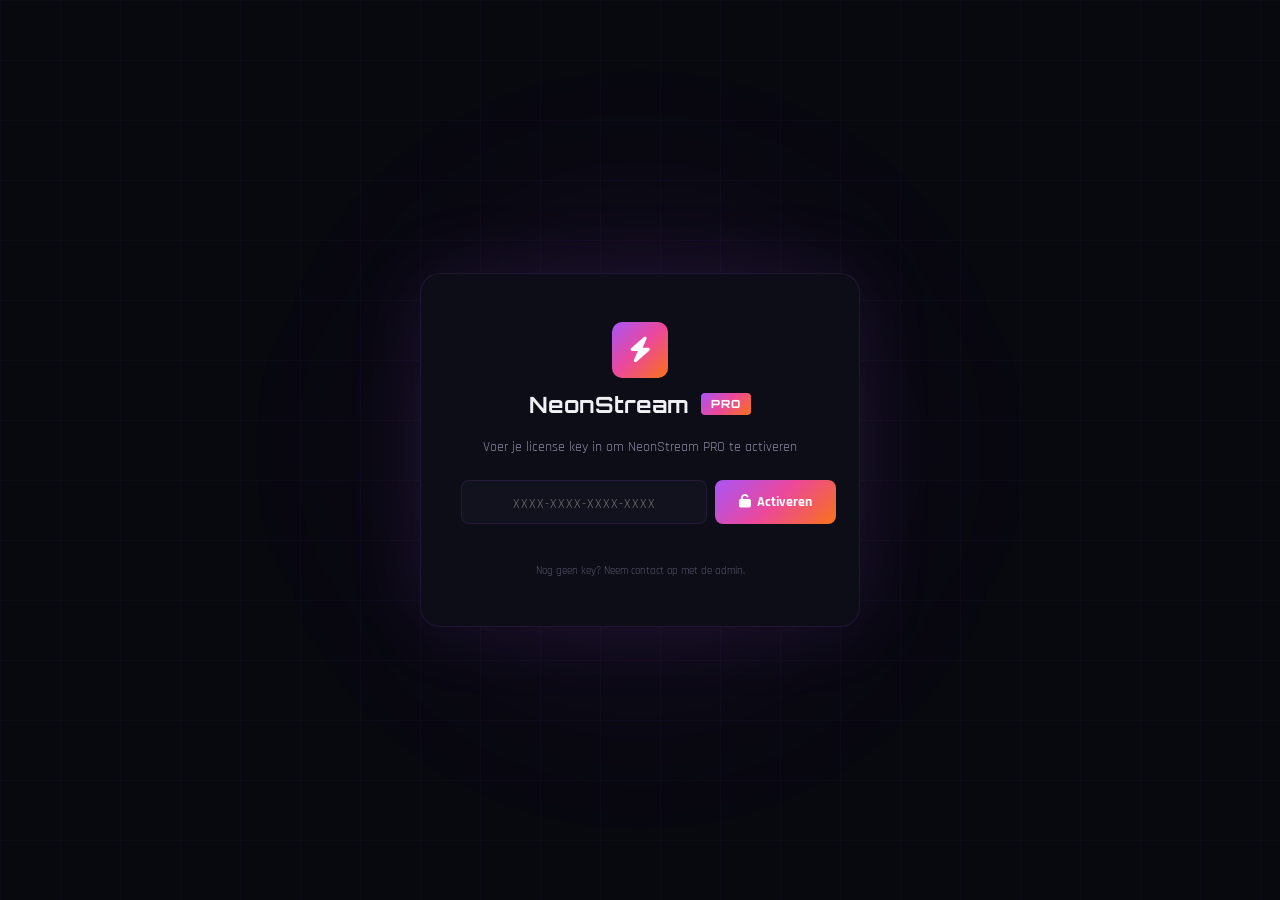
==== commit 163ba04f: "100% real Twitch data + license key system with admin panel - All data now real: followers with name" ====
--- a/pro/index.html
+++ b/pro/index.html
@@ -9,6 +9,25 @@
     <link rel="stylesheet" href="pro.css">
 </head>
 <body>
+    <!-- LICENSE GATE -->
+    <div class="license-gate" id="licenseGate">
+        <div class="license-card">
+            <div class="license-logo">
+                <div class="logo-icon" style="width:56px;height:56px;font-size:1.6rem"><i class="fas fa-bolt"></i></div>
+                <h1>NeonStream <span class="logo-badge" style="font-size:0.7rem;padding:4px 10px">PRO</span></h1>
+            </div>
+            <p class="license-desc">Voer je license key in om NeonStream PRO te activeren</p>
+            <div class="license-input-wrap">
+                <input type="text" id="licenseInput" placeholder="XXXX-XXXX-XXXX-XXXX" class="license-input" onkeydown="if(event.key==='Enter')activateLicense()">
+                <button class="license-btn" onclick="activateLicense()"><i class="fas fa-unlock"></i> Activeren</button>
+            </div>
+            <div class="license-error" id="licenseError"></div>
+            <p class="license-footer">Nog geen key? Neem contact op met de admin.</p>
+        </div>
+    </div>
+
+    <!-- PRO APP -->
+    <div id="proApp" style="display:none">
     <!-- Animated Background -->
     <div class="pro-bg">
         <div class="bg-grid"></div>
@@ -699,6 +718,8 @@
     <!-- Notification Toast -->
     <div class="pro-toast" id="proToast"></div>
 
+    </div><!-- /proApp -->
+
     <script src="https://embed.twitch.tv/embed/v1.js"></script>
     <script src="pro.js"></script>
 </body>
--- a/pro/pro.css
+++ b/pro/pro.css
@@ -26,6 +26,23 @@
 * { margin: 0; padding: 0; box-sizing: border-box; }
 html, body { height: 100%; }
 body { font-family: var(--font-body); background: var(--bg-primary); color: var(--text-1); overflow-x: hidden; font-size: 14px; }
+
+/* ===== LICENSE GATE ===== */
+.license-gate { position: fixed; inset: 0; z-index: 10000; background: var(--bg-primary); display: flex; align-items: center; justify-content: center; }
+.license-gate::before { content: ''; position: absolute; inset: 0; background-image: linear-gradient(rgba(168,85,247,0.03) 1px, transparent 1px), linear-gradient(90deg, rgba(168,85,247,0.03) 1px, transparent 1px); background-size: 60px 60px; }
+.license-gate::after { content: ''; position: absolute; width: 600px; height: 600px; top: 50%; left: 50%; transform: translate(-50%,-50%); background: radial-gradient(circle, rgba(168,85,247,0.15), transparent 70%); filter: blur(80px); pointer-events: none; }
+.license-card { position: relative; z-index: 1; background: var(--bg-card); border: 1px solid var(--border); border-radius: 20px; padding: 48px 40px; text-align: center; max-width: 440px; width: 90%; box-shadow: 0 0 80px rgba(168,85,247,0.1); }
+.license-logo { display: flex; flex-direction: column; align-items: center; gap: 12px; margin-bottom: 20px; }
+.license-logo h1 { font-family: var(--font-display); font-size: 1.4rem; display: flex; align-items: center; gap: 8px; }
+.license-desc { font-size: 0.85rem; color: var(--text-2); margin-bottom: 24px; }
+.license-input-wrap { display: flex; gap: 8px; margin-bottom: 12px; }
+.license-input { flex: 1; background: var(--bg-surface); border: 1px solid var(--border); border-radius: var(--radius-sm); padding: 12px 16px; color: var(--text-1); font-family: var(--font-display); font-size: 0.9rem; letter-spacing: 2px; text-align: center; outline: none; transition: border-color 0.2s; }
+.license-input:focus { border-color: var(--accent); }
+.license-input::placeholder { font-family: var(--font-body); letter-spacing: 1px; font-size: 0.8rem; }
+.license-btn { padding: 12px 24px; background: var(--gradient); border: none; border-radius: var(--radius-sm); color: white; font-family: var(--font-body); font-size: 0.85rem; font-weight: 700; cursor: pointer; display: flex; align-items: center; gap: 6px; transition: all 0.3s; white-space: nowrap; }
+.license-btn:hover { transform: translateY(-1px); box-shadow: var(--glow-strong); }
+.license-error { color: #ef4444; font-size: 0.78rem; min-height: 20px; margin-bottom: 8px; }
+.license-footer { font-size: 0.7rem; color: var(--text-3); }
 
 /* ===== BACKGROUND ===== */
 .pro-bg { position: fixed; inset: 0; z-index: 0; overflow: hidden; }
